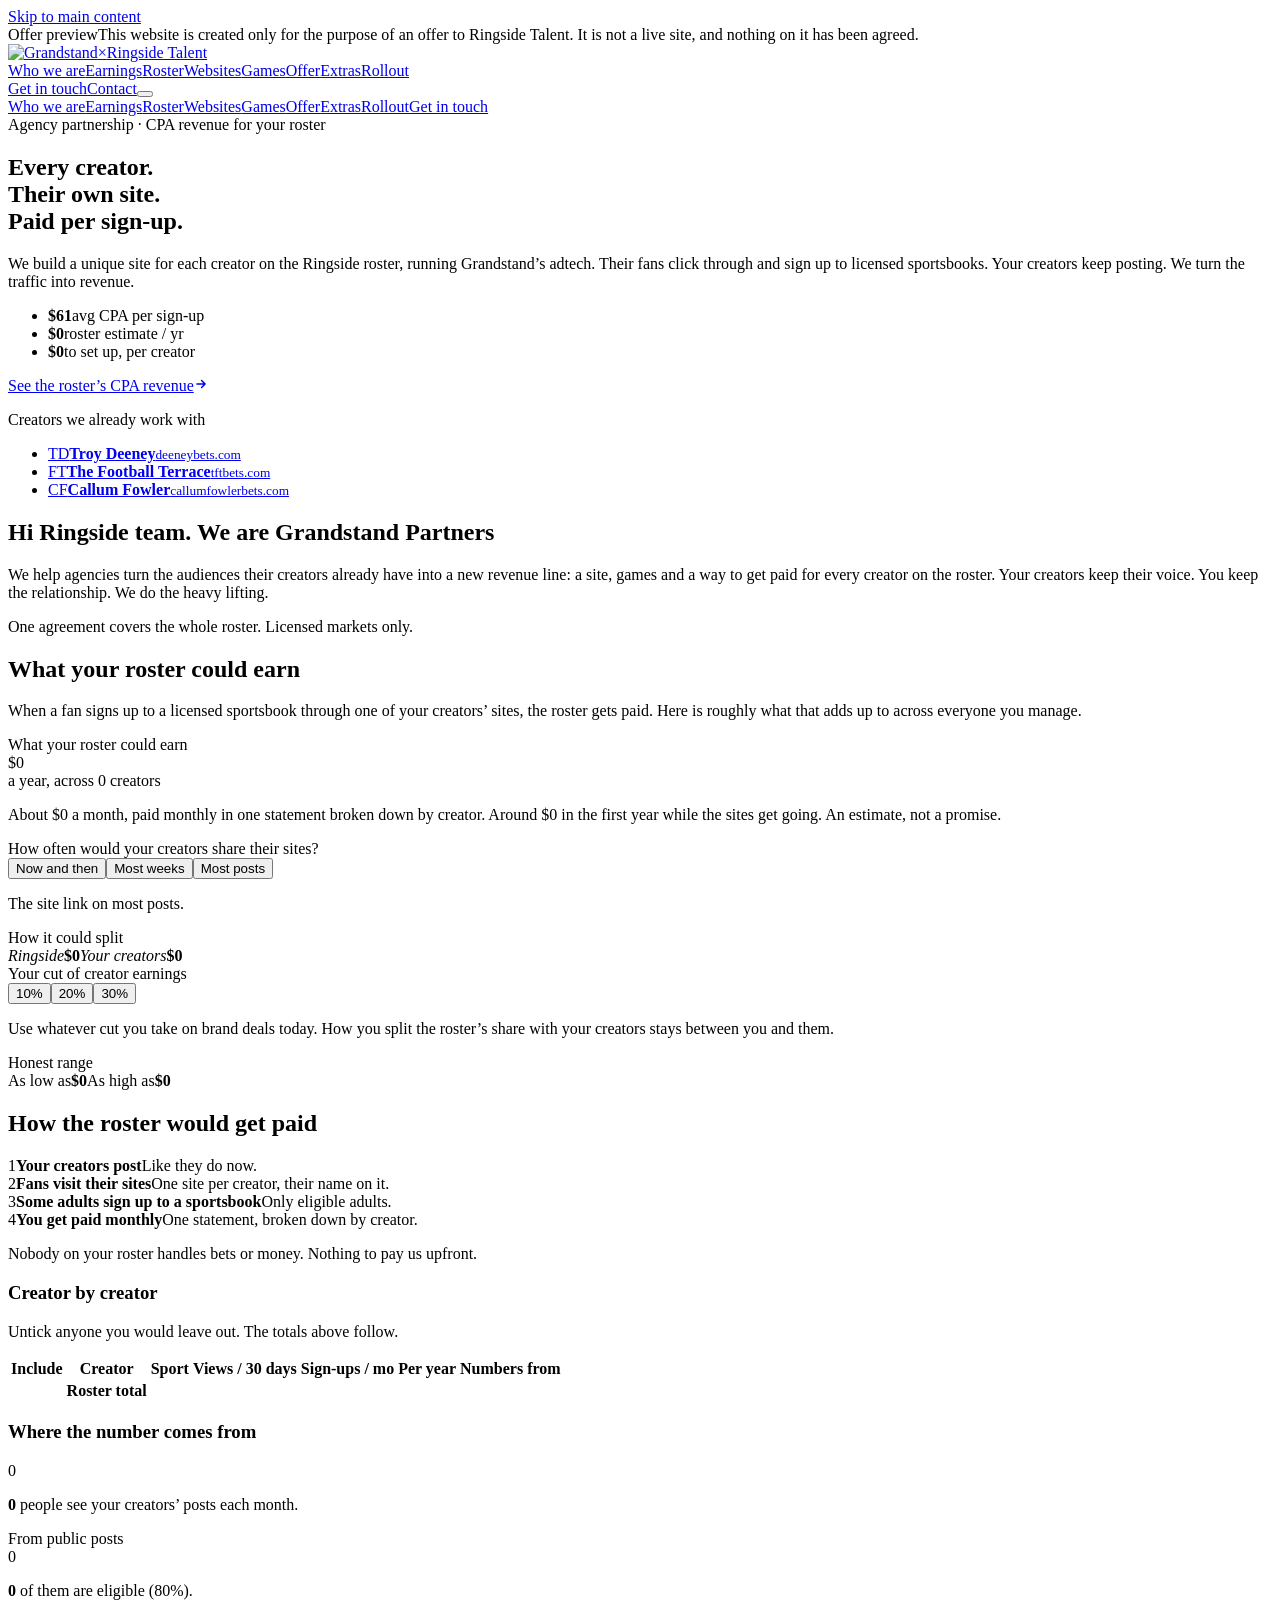
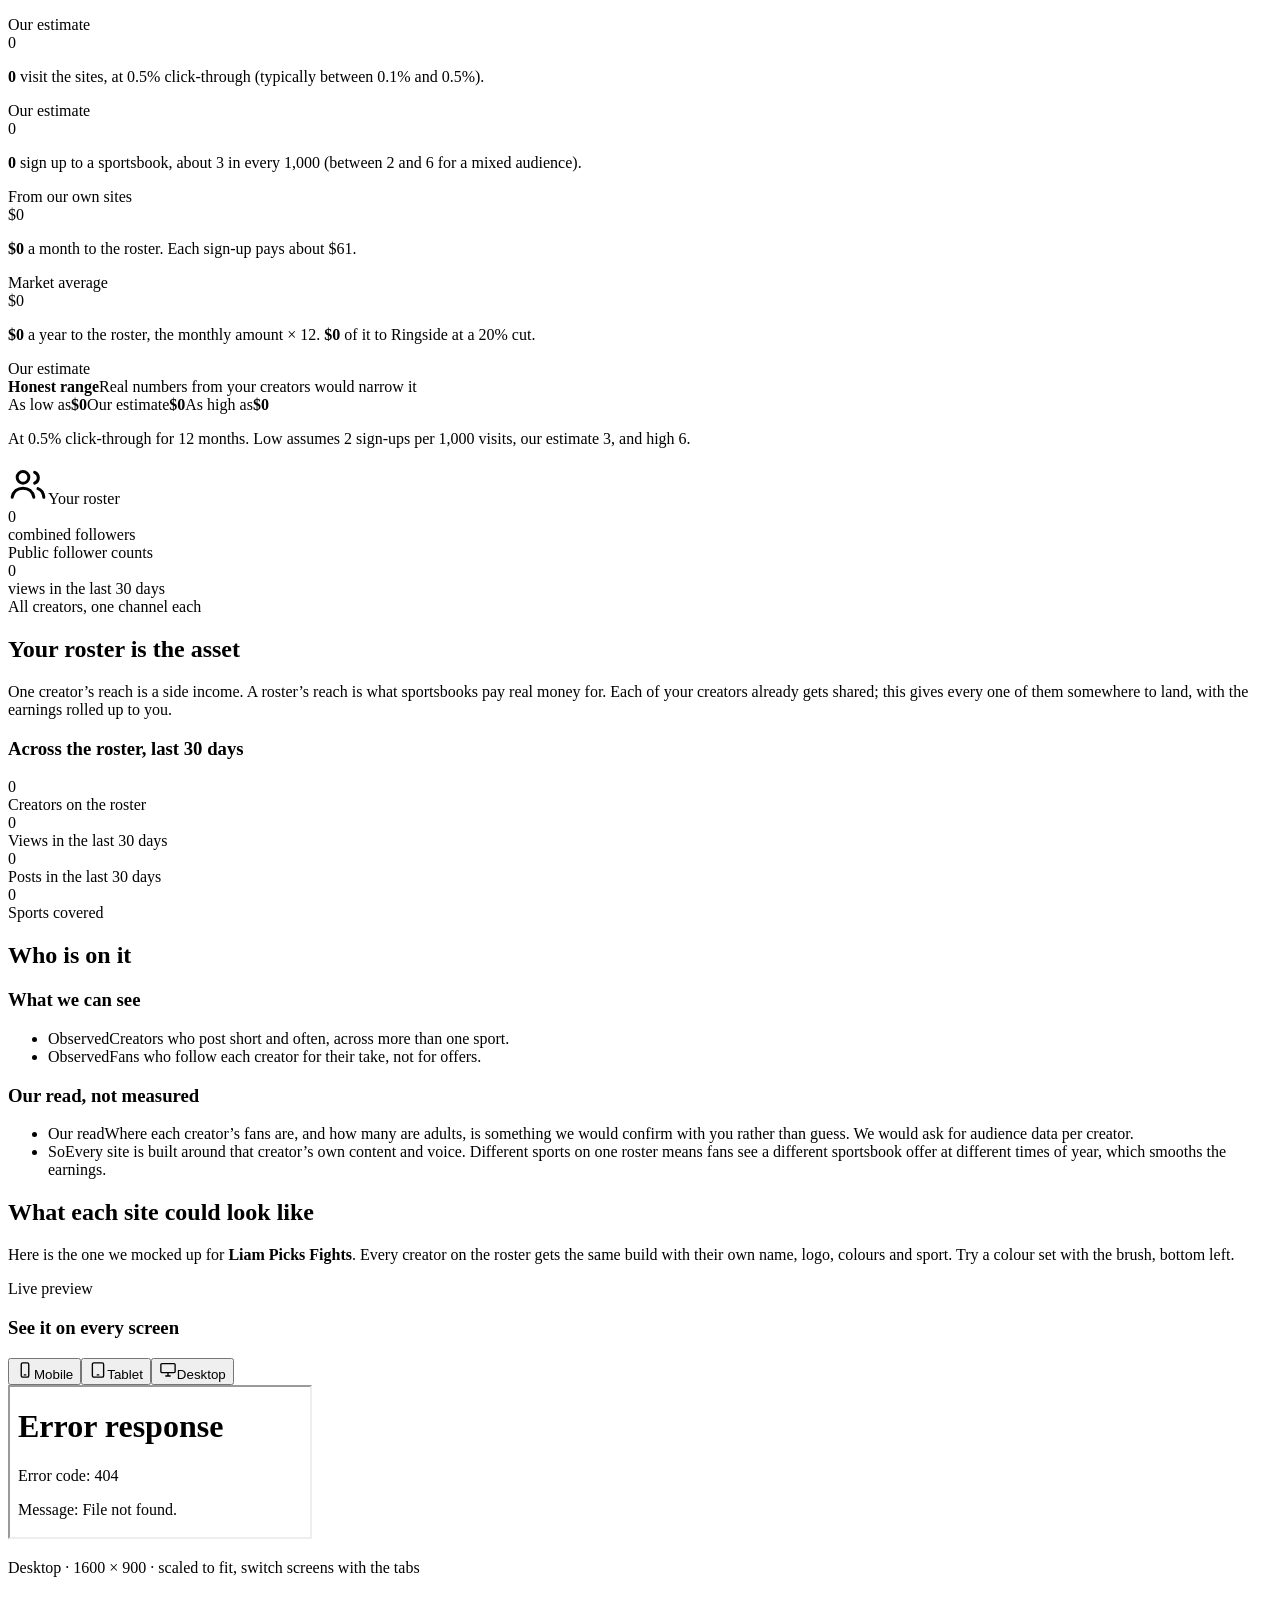
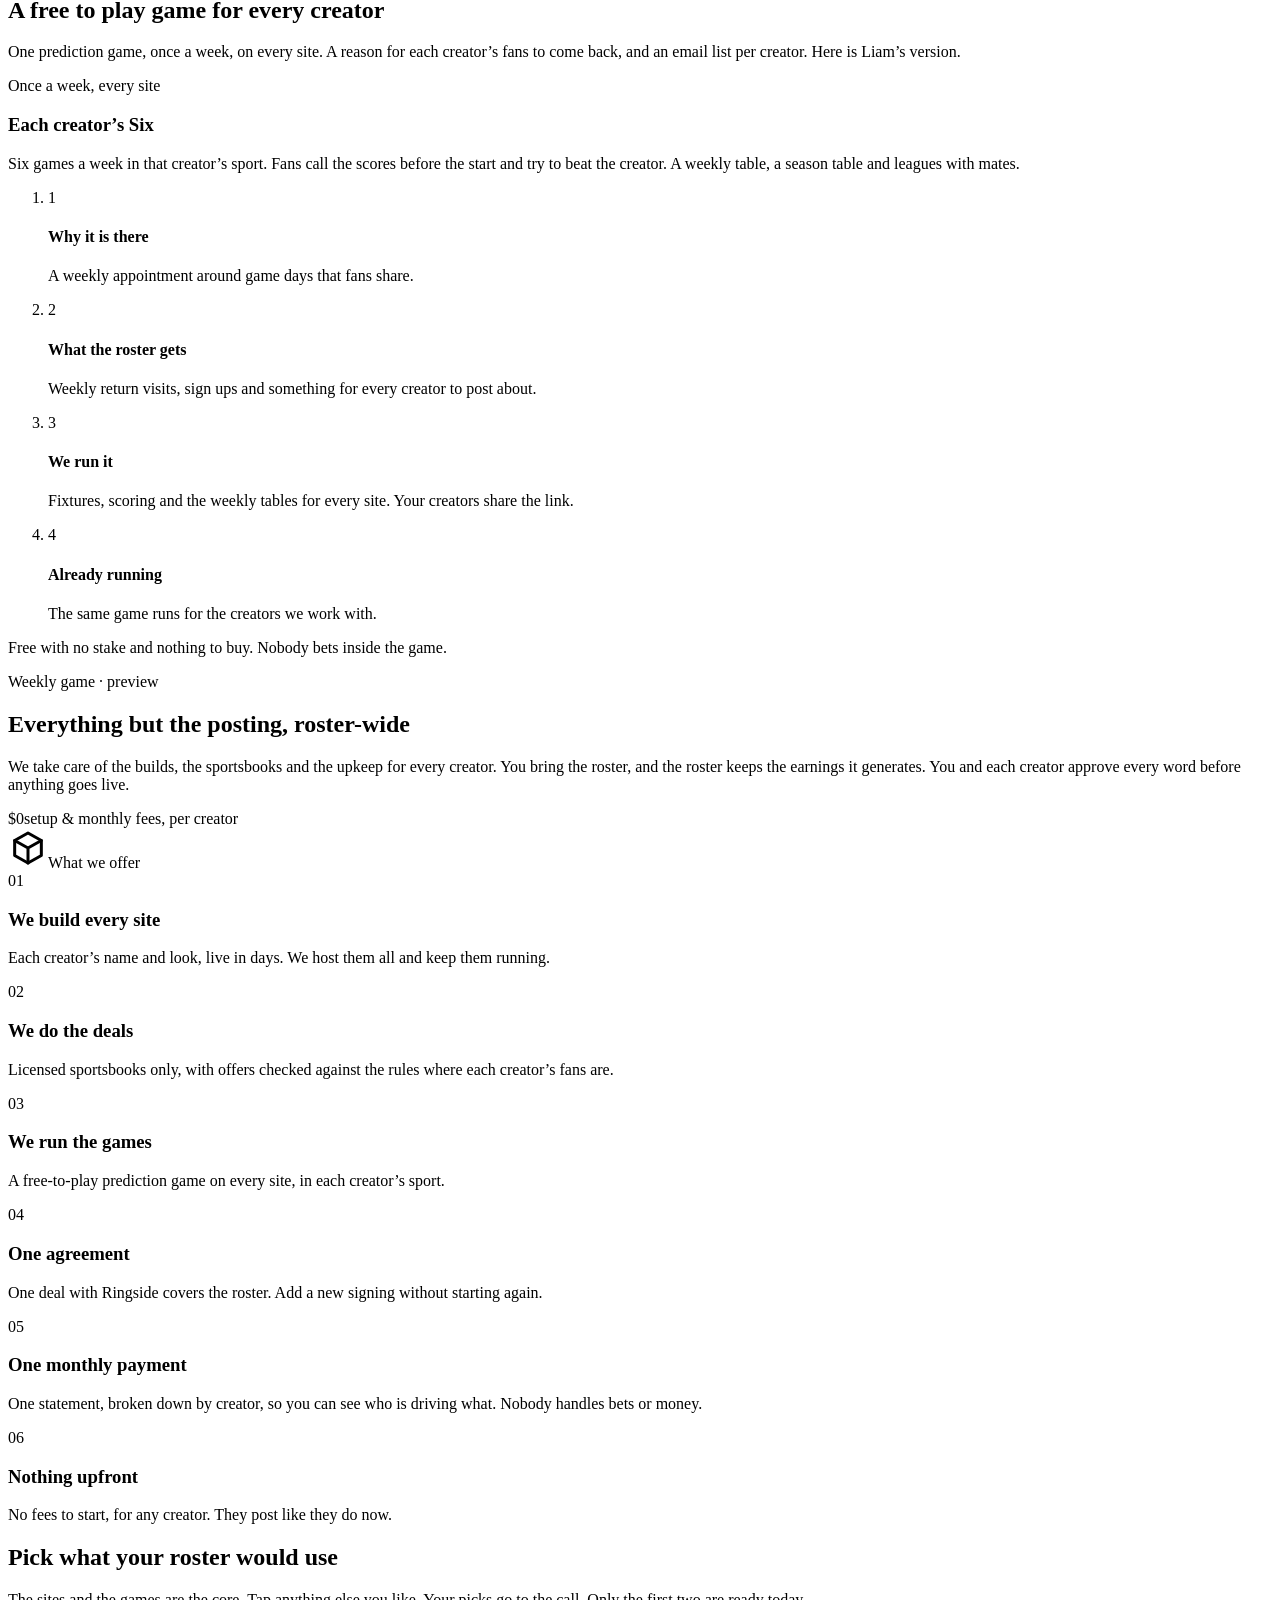
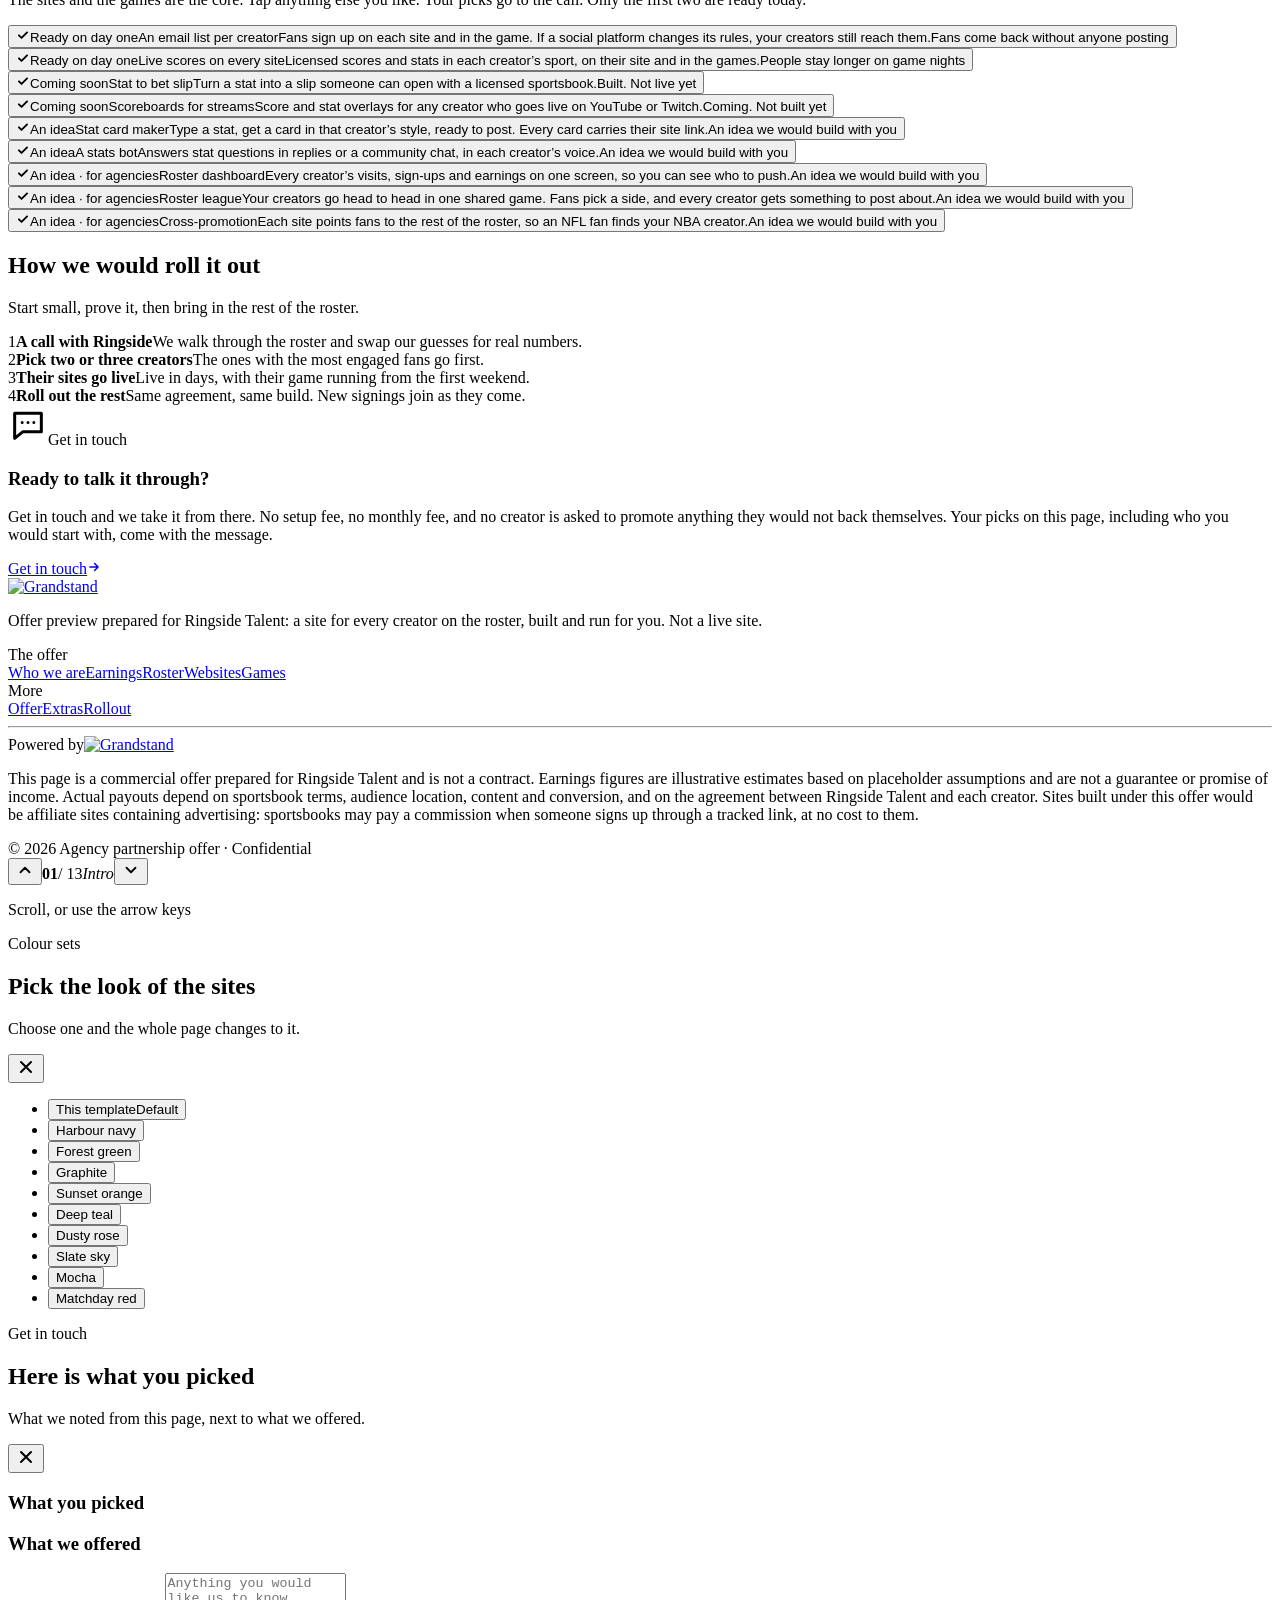
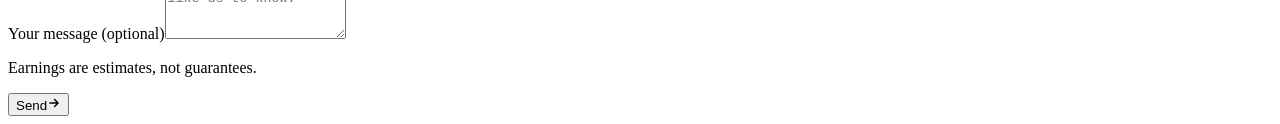
==== index.html @ 7a7ea4fd "Add files via upload" ====
<!DOCTYPE html>
<html lang="en">
<head>
<meta charset="utf-8">
<meta name="viewport" content="width=device-width, initial-scale=1">
<meta name="robots" content="noindex, nofollow">
<title>Agency deck for Ringside Talent: a site for every creator</title>
<meta name="description" content="An offer preview for Ringside Talent: a site, a game and a monthly payout for every creator on the roster, and what that could earn. Not a live site.">
<link rel="icon" type="image/svg+xml" href="assets/template-13/favicon.svg">
<link rel="preconnect" href="https://fonts.googleapis.com">
<link rel="preconnect" href="https://fonts.gstatic.com" crossorigin>
<link rel="stylesheet" href="https://fonts.googleapis.com/css2?family=Barlow+Condensed:ital,wght@0,500;0,600;0,700;0,800;1,600;1,700;1,800&family=Inter:wght@400;500;600;700;800&family=JetBrains+Mono:wght@400;500;700&display=swap">
<link rel="stylesheet" href="css/base.css">
<link rel="stylesheet" href="css/hover.css">
<link rel="stylesheet" href="css/extracted.css">
<link rel="stylesheet" href="css/offer.css">
<link rel="stylesheet" href="css/offer-preview.css">
<link rel="stylesheet" href="css/agency.css">
<link rel="stylesheet" href="css/deck.css">
</head>
<body class="dk">
<script type="application/json" id="agency-data">
{
 "agency": "Ringside Talent",
 "agencyShort": "Ringside",
 "contact": "",
 "currency": "$",
 "market": "us-il",
 "model": {
  "adult": 0.8,
  "region": 1,
  "conv": 0.003,
  "payout": 61,
  "share": 1,
  "firstYear": 0.88,
  "low": 0.6666666666666666,
  "high": 2
 },
 "agencyCut": [
  0.1,
  0.2,
  0.3
 ],
 "agencyCutDefault": 0.2,
 "roster": [
  {
   "name": "Liam Picks Fights",
   "handle": "@LiamPicksFights",
   "sport": "MMA",
   "platform": "X",
   "followers": 15800,
   "views30": 356617,
   "posts30": 149,
   "median": 1567,
   "source": "public",
   "site": true
  },
  {
   "name": "Cage Side Notes",
   "handle": "@sample",
   "sport": "MMA",
   "platform": "X",
   "followers": 42000,
   "views30": 910000,
   "posts30": 210,
   "median": 3100,
   "source": "sample"
  },
  {
   "name": "Gridiron Grind",
   "handle": "@sample",
   "sport": "NFL",
   "platform": "X",
   "followers": 88000,
   "views30": 2400000,
   "posts30": 260,
   "median": 6800,
   "source": "sample"
  },
  {
   "name": "Hoops Ledger",
   "handle": "@sample",
   "sport": "NBA",
   "platform": "X",
   "followers": 31000,
   "views30": 640000,
   "posts30": 180,
   "median": 2600,
   "source": "sample"
  },
  {
   "name": "Puck Line Pod",
   "handle": "@sample",
   "sport": "NHL",
   "platform": "YouTube",
   "followers": 24000,
   "views30": 380000,
   "posts30": 22,
   "median": 14000,
   "source": "sample"
  },
  {
   "name": "Diamond Dispatch",
   "handle": "@sample",
   "sport": "MLB",
   "platform": "X",
   "followers": 12000,
   "views30": 220000,
   "posts30": 120,
   "median": 1300,
   "source": "sample"
  }
 ]
}
</script>
<div class="op-page" data-op-root="true" data-op-market="us-il" style="--op-img-landing:url(&quot;../assets/template-13/hero-home.webp&quot;);--op-img-paid:url(&quot;../assets/template-13/photo-game.webp&quot;)"><a class="op-skip-link" href="#main-content">Skip to main content</a><div class="op-shell" id="page-shell"><div class="op-notice-bar" role="note"><span class="op-notice-tag">Offer preview</span><span>This website is created only for the purpose of an offer to Ringside Talent. It is not a live site, and nothing on it has been agreed.</span></div><header class="op-header" data-header="true"><div class="op-scroll-progress" aria-hidden="true"><span data-progress="true"></span></div><div class="op-wrap op-header-inner"><a href="#top" class="op-brand" aria-label="Ringside Talent offer, back to the top"><span class="ag-wordmark"><img src="assets/brand/grandstand-logo.png" alt="Grandstand" class="ag-wordmark-gs"/><span class="ag-wordmark-x" aria-hidden="true">×</span><span class="ag-wordmark-a">Ringside Talent</span></span></a><nav class="op-header-nav" aria-label="Primary"><a href="#who" class="op-header-nav-link"><span>Who we are</span></a><a href="#paid" class="op-header-nav-link"><span>Earnings</span></a><a href="#audience" class="op-header-nav-link"><span>Roster</span></a><a href="#site" class="op-header-nav-link"><span>Websites</span></a><a href="#games" class="op-header-nav-link"><span>Games</span></a><a href="#offer" class="op-header-nav-link"><span>Offer</span></a><a href="#extras" class="op-header-nav-link"><span>Extras</span></a><a href="#next" class="op-header-nav-link"><span>Rollout</span></a></nav><a href="#next" data-reply="yes" class="op-btn op-btn-red op-btn-sm op-header-cta op-btn-shine"><span class="op-cta-full">Get in touch</span><span class="op-cta-short">Contact</span></a><button class="op-hamburger-button" data-hamburger="true" aria-label="Menu" aria-expanded="false"><span class="op-hb"></span><span class="op-hb"></span><span class="op-hb"></span></button></div><div class="op-mobile-menu" data-mobile-menu="true"><nav class="op-wrap op-mobile-menu-nav" aria-label="Mobile navigation"><a href="#who" class="op-mobile-nav-link">Who we are</a><a href="#paid" class="op-mobile-nav-link">Earnings</a><a href="#audience" class="op-mobile-nav-link">Roster</a><a href="#site" class="op-mobile-nav-link">Websites</a><a href="#games" class="op-mobile-nav-link">Games</a><a href="#offer" class="op-mobile-nav-link">Offer</a><a href="#extras" class="op-mobile-nav-link">Extras</a><a href="#next" class="op-mobile-nav-link">Rollout</a><a href="#next" data-reply="yes" class="op-btn op-btn-red op-mobile-cta op-btn-shine">Get in touch</a></nav></div></header><main id="main-content" class="dk-main"><section class="op-stage dk-slide dk-hero" data-flow="true" data-dk-label="Intro"><div id="top" class="op-landing op-hero" data-landing="true"><div class="op-wrap op-hero-grid"><div class="op-hero-copy"><span class="op-pill ag-pill-hot"><i aria-hidden="true"></i>Agency partnership · CPA revenue for your roster</span><h1 class="op-hero-title">Every creator.<br/>Their own <span class="g op-hot">site</span>.<br/>Paid per <span class="g op-hot">sign-up</span>.</h1><p class="op-hero-sub">We build a unique site for each creator on the Ringside roster, running Grandstand’s adtech. Their fans click through and sign up to licensed sportsbooks. Your creators keep posting. We turn the traffic into revenue.</p><ul class="ag-hero-proof" aria-label="The offer at a glance"><li><b>$61</b><span>avg CPA per sign-up</span></li><li><b data-ag="year">$0</b><span>roster estimate / yr</span></li><li><b>$0</b><span>to set up, per creator</span></li></ul><div class="op-hero-actions"><a href="#paid" class="op-btn op-btn-red op-btn-lg"><span>See the roster’s CPA revenue</span><i class="op-arr op-arr-white"><svg width="14" height="14" viewBox="0 0 24 24" fill="none" stroke="currentColor" stroke-width="2.6" stroke-linecap="round" stroke-linejoin="round" aria-hidden="true"><path d="M5 12h14M13 6l6 6-6 6"/></svg></i></a></div></div><div class="op-hero-art"><div class="op-diamond" aria-hidden="true"><div class="op-diamond-img"></div></div><div class="op-hero-devices" role="group" aria-label="Your roster at a glance, shown on a desktop and a phone"><div class="op-hd-stack"><div class="op-hd op-hd-desktop"><div class="ag-board" data-ag-board="desktop"></div></div><div class="op-hd op-hd-phone"><div class="ag-board ag-board-phone" data-ag-board="phone"></div></div></div></div></div></div><div class="ag-trust" aria-labelledby="trust-h"><div class="op-wrap"><p class="ag-trust-h" id="trust-h">Creators we already work with</p><ul class="ag-trust-row"><li><a class="ag-trust-item" href="https://deeneybets.com/" target="_blank" rel="noopener noreferrer" aria-label="Troy Deeney: open their live site (new tab)"><span class="ag-trust-mono" aria-hidden="true">TD</span><span class="ag-trust-txt"><b>Troy Deeney</b><small>deeneybets.com</small></span></a></li><li><a class="ag-trust-item" href="https://tftbets.com/" target="_blank" rel="noopener noreferrer" aria-label="The Football Terrace: open their live site (new tab)"><span class="ag-trust-mono" aria-hidden="true">FT</span><span class="ag-trust-txt"><b>The Football Terrace</b><small>tftbets.com</small></span></a></li><li><a class="ag-trust-item" href="https://callumfowlerbets.com/" target="_blank" rel="noopener noreferrer" aria-label="Callum Fowler: open their live site (new tab)"><span class="ag-trust-mono" aria-hidden="true">CF</span><span class="ag-trust-txt"><b>Callum Fowler</b><small>callumfowlerbets.com</small></span></a></li></ul></div></div></div></section><div class="op-flow"><section id="who" class="op-sec dk-slide" data-dk-label="Who we are"><i class="op-fs op-fs-r op-fs-silver op-fs-who-a" style="--op-fs-pic:url(&quot;../assets/template-13/photo-community.webp&quot;)" aria-hidden="true"></i><div class="op-wrap"><div class="op-sec-head"><h2 class="op-sec-title">Hi Ringside team. We are Grandstand Partners</h2><span class="op-rule" aria-hidden="true"></span><p class="op-sec-text">We help agencies turn the audiences their creators already have into a new revenue line: a site, games and a way to get paid for every creator on the roster. Your creators keep their voice. You keep the relationship. We do the heavy lifting.</p><p class="op-sec-text">One agreement covers the whole roster. Licensed markets only.</p></div></div></section><section id="paid" class="op-sec op-sec-photo dk-slide" data-dk-label="Roster earnings"><div class="op-wrap" data-ag-earn="true"><div class="op-sec-head"><h2 class="op-sec-title">What your roster could earn</h2><span class="op-rule" aria-hidden="true"></span><p class="op-sec-text">When a fan signs up to a licensed sportsbook through one of your creators’ sites, the roster gets paid. Here is roughly what that adds up to across everyone you manage.</p></div>
<div class="op-ea-hero"><div class="op-ea-main"><div class="op-ea-eyebrow">What your roster could earn</div><div class="op-ea-big" data-ag="year">$0</div><div class="op-ea-unit">a year, across <span data-ag="count">0</span> creators</div><p class="op-ea-sub">About <span data-ag="month">$0</span> a month, paid monthly in one statement broken down by creator. Around <span data-ag="first">$0</span> in the first year while the sites get going. An estimate, not a promise.</p><div class="op-ea-q">How often would your creators share their sites?</div><div class="op-ea-pills" role="radiogroup" aria-label="How often would your creators share their sites?" data-ag-pills="click"><button type="button" role="radio" class="op-ea-pill" aria-checked="false" data-v="0.001" data-note="A link in bio and the odd post.">Now and then</button><button type="button" role="radio" class="op-ea-pill" aria-checked="false" data-v="0.003" data-note="A post that links the site most weeks.">Most weeks</button><button type="button" role="radio" class="op-ea-pill" aria-checked="true" data-v="0.005" data-note="The site link on most posts.">Most posts</button></div><p class="op-ea-note" data-ag="note">The site link on most posts.</p></div>
<div class="op-ea-side"><div class="op-ea-eyebrow">How it could split</div><div class="ag-split" aria-hidden="true"><span class="ag-split-a" data-ag-bar="agency"></span><span class="ag-split-c" data-ag-bar="creators"></span></div><div class="ag-split-legend"><span><em><i class="ag-dot ag-dot-a"></i>Ringside</em><b data-ag="agencyYear">$0</b></span><span><em><i class="ag-dot ag-dot-c"></i>Your creators</em><b data-ag="creatorYear">$0</b></span></div><div class="op-ea-q ag-q-small">Your cut of creator earnings</div><div class="op-ea-pills" role="radiogroup" aria-label="Your cut of creator earnings" data-ag-pills="cut"><button type="button" role="radio" class="op-ea-pill" aria-checked="false" data-v="0.1">10%</button><button type="button" role="radio" class="op-ea-pill" aria-checked="true" data-v="0.2">20%</button><button type="button" role="radio" class="op-ea-pill" aria-checked="false" data-v="0.3">30%</button></div><p class="op-ea-side-note">Use whatever cut you take on brand deals today. How you split the roster’s share with your creators stays between you and them.</p><div class="op-ea-eyebrow ag-range-eyebrow">Honest range</div><div class="op-ea-track" aria-hidden="true"><span class="op-ea-mark" data-ea-mark="true"></span></div><div class="op-ea-ends"><span>As low as<b data-ag="low">$0</b></span><span>As high as<b data-ag="high">$0</b></span></div></div></div>
</div></section><section id="paid-how" class="op-sec op-sec-photo dk-slide" data-dk-label="How it pays"><div class="op-wrap" data-ag-earn="true"><div class="op-sec-head"><h2 class="op-sec-title">How the roster would get paid</h2><span class="op-rule" aria-hidden="true"></span></div><div class="op-ea-steps"><div class="op-ea-step"><span class="op-ea-n">1</span><b>Your creators post</b><span>Like they do now.</span></div><div class="op-ea-step"><span class="op-ea-n">2</span><b>Fans visit their sites</b><span>One site per creator, their name on it.</span></div><div class="op-ea-step"><span class="op-ea-n">3</span><b>Some adults sign up to a sportsbook</b><span>Only eligible adults.</span></div><div class="op-ea-step"><span class="op-ea-n">4</span><b>You get paid monthly</b><span>One statement, broken down by creator.</span></div></div><p class="op-ea-fine">Nobody on your roster handles bets or money. Nothing to pay us upfront.</p>
<div class="ag-table-card op-ea-card"><div class="ag-table-head"><h3 class="op-ea-card-h op-ea-card-h-static">Creator by creator</h3><p class="ag-table-sub">Untick anyone you would leave out. The totals above follow.</p></div><div class="ag-table-scroll"><table class="ag-table"><thead><tr><th scope="col"><span class="ag-sr">Include</span></th><th scope="col">Creator</th><th scope="col">Sport</th><th scope="col" class="ag-num">Views / 30 days</th><th scope="col" class="ag-num">Sign-ups / mo</th><th scope="col" class="ag-num">Per year</th><th scope="col">Numbers from</th></tr></thead><tbody data-ag-rows="true"></tbody><tfoot><tr><td></td><th scope="row">Roster total</th><td data-ag="sports"></td><td class="ag-num" data-ag="reach"></td><td class="ag-num" data-ag="signups"></td><td class="ag-num" data-ag="year"></td><td></td></tr></tfoot></table></div></div>
</div></section><section id="paid-maths" class="op-sec op-sec-photo dk-slide" data-dk-label="The maths"><div class="op-wrap" data-ag-earn="true"><div class="op-ea-cols"><div class="op-ea-card"><h3 class="op-ea-card-h op-ea-card-h-static">Where the number comes from</h3><div class="op-ea-card-b"><div class="op-ea-row"><div class="op-ea-v" data-ag="reachS">0</div><div><p><strong class="op-ea-lead" data-ag="reachS">0</strong> people see your creators’ posts each month.</p><span class="op-ea-tag op-t-yel">From public posts</span></div></div><div class="op-ea-row"><div class="op-ea-v" data-ag="eligible">0</div><div><p><strong class="op-ea-lead" data-ag="eligible">0</strong> of them are eligible (80%).</p><span class="op-ea-tag op-t-org">Our estimate</span></div></div><div class="op-ea-row"><div class="op-ea-v" data-ag="visits">0</div><div><p><strong class="op-ea-lead" data-ag="visits">0</strong> visit the sites, at <span data-ag="click">0.5%</span> click-through (typically between 0.1% and 0.5%).</p><span class="op-ea-tag op-t-org">Our estimate</span></div></div><span class="op-ea-link" aria-hidden="true"></span><div class="op-ea-row"><div class="op-ea-v" data-ag="signups">0</div><div><p><strong class="op-ea-lead" data-ag="signups">0</strong> sign up to a sportsbook, about 3 in every 1,000 (between 2 and 6 for a mixed audience).</p><span class="op-ea-tag op-t-yel">From our own sites</span></div></div><div class="op-ea-row"><div class="op-ea-v" data-ag="month">$0</div><div><p><strong class="op-ea-lead" data-ag="month">$0</strong> a month to the roster. Each sign-up pays about $61.</p><span class="op-ea-tag op-t-org">Market average</span></div></div><div class="op-ea-row"><div class="op-ea-v op-ea-v-total" data-ag="year">$0</div><div><p><strong class="op-ea-lead" data-ag="year">$0</strong> a year to the roster, the monthly amount × 12. <strong data-ag="agencyYear">$0</strong> of it to Ringside at a <span data-ag="cut">20%</span> cut.</p><span class="op-ea-tag op-t-org">Our estimate</span></div></div><div class="op-ea-range"><div class="op-ea-range-h"><b>Honest range</b><span>Real numbers from your creators would narrow it</span></div><div class="op-ea-track op-ea-track-light" aria-hidden="true"><span class="op-ea-mark" data-ea-mark="true"></span></div><div class="op-ea-ends op-ea-ends-3"><span>As low as<b data-ag="low">$0</b></span><span>Our estimate<b data-ag="year">$0</b></span><span>As high as<b data-ag="high">$0</b></span></div><p class="op-ea-bench">At <span data-ag="click">0.5%</span> click-through for 12 months. Low assumes 2 sign-ups per 1,000 visits, our estimate 3, and high 6.</p></div></div></div></div><p class="op-fine op-ea-legal"><span data-ag="legal"></span></p></div></section><section id="audience" class="op-sec dk-slide" data-dk-label="Your roster"><i class="op-fs op-fs-r op-fs-silver op-fs-aud-a" style="--op-fs-pic:url(&quot;../assets/template-13/hero-sportsbooks.webp&quot;)" aria-hidden="true"></i><div class="op-wrap"><div class="op-split"><div class="op-tile-grid"><div class="op-tile op-tile-ink op-tile-label"><span class="op-big-ico"><svg width="40" height="40" viewBox="0 0 24 24" fill="none" stroke="currentColor" stroke-width="1.8" stroke-linecap="round" stroke-linejoin="round" aria-hidden="true"><circle cx="9" cy="8" r="3.5"/><path d="M2.5 20c.6-3.6 3.2-5.5 6.5-5.5s5.9 1.9 6.5 5.5"/><path d="M16 5a3.5 3.5 0 0 1 0 6.5M18 14.8c2 .7 3.2 2.4 3.5 5.2"/></svg></span><span class="op-big-label">Your roster</span></div><div class="op-tile op-tile-white op-tile-stat"><div class="op-t-n" data-count="true" data-ag-static="followers">0</div><div class="op-t-l">combined followers</div><div class="op-t-s">Public follower counts</div></div><div class="op-tile op-tile-ink op-tile-wide op-tile-chart"><div><div class="op-t-n op-t-n-w" data-count="true" data-ag-static="views">0</div><div class="op-t-l op-t-l-w">views in the last 30 days</div><div class="op-t-s op-t-s-w">All creators, one channel each</div></div><div class="op-bars op-bars-silver" aria-hidden="true" data-ag-bars="true"></div></div></div><div class="op-split-text"><div class="op-sec-head"><h2 class="op-sec-title">Your roster is the asset</h2><span class="op-rule" aria-hidden="true"></span><p class="op-sec-text">One creator’s reach is a side income. A roster’s reach is what sportsbooks pay real money for. Each of your creators already gets shared; this gives every one of them somewhere to land, with the earnings rolled up to you.</p></div></div></div><h3 class="op-sub-title">Across the roster, last 30 days</h3><div class="op-minis"><div class="op-mini"><div class="op-mini-n" data-count="true" data-ag-static="count">0</div><div class="op-mini-l">Creators on the roster</div></div><div class="op-mini"><div class="op-mini-n" data-count="true" data-ag-static="views">0</div><div class="op-mini-l">Views in the last 30 days</div></div><div class="op-mini"><div class="op-mini-n" data-count="true" data-ag-static="posts">0</div><div class="op-mini-l">Posts in the last 30 days</div></div><div class="op-mini"><div class="op-mini-n" data-ag-static="sportsN">0</div><div class="op-mini-l" data-ag-static="sportsL">Sports covered</div></div></div></div></section><section id="roster" class="op-sec dk-slide" data-dk-label="Who is on it"><div class="op-wrap"><div class="op-sec-head"><h2 class="op-sec-title">Who is on it</h2><span class="op-rule" aria-hidden="true"></span></div><div class="ag-roster" data-ag-roster="true"></div><div class="op-cards op-cards-2 op-read-cards"><article class="op-panel"><h3 class="op-card-title">What we can see</h3><ul class="op-read"><li><span class="op-chip op-chip-obs">Observed</span><span>Creators who post short and often, across more than one sport.</span></li><li><span class="op-chip op-chip-obs">Observed</span><span>Fans who follow each creator for their take, not for offers.</span></li></ul></article><article class="op-panel"><h3 class="op-card-title">Our read, not measured</h3><ul class="op-read"><li><span class="op-chip op-chip-inf">Our read</span><span>Where each creator’s fans are, and how many are adults, is something we would confirm with you rather than guess. We would ask for audience data per creator.</span></li><li><span class="op-chip op-chip-so">So</span><span>Every site is built around that creator’s own content and voice. Different sports on one roster means fans see a different sportsbook offer at different times of year, which smooths the earnings.</span></li></ul></article></div><p class="op-fine op-aud-note" data-ag="legal2"></p></div></section><section id="site" class="op-sec dk-slide" data-dk-label="Websites"><i class="op-fs op-fs-l op-fs-red op-fs-site-a" style="--op-fs-pic:url(&quot;../assets/template-13/photo-main-event.webp&quot;)" aria-hidden="true"></i><div class="op-wrap"><div class="op-sec-head"><h2 class="op-sec-title">What each site could look like</h2><span class="op-rule" aria-hidden="true"></span><p class="op-sec-text">Here is the one we mocked up for <strong data-ag-static="siteName">Liam Picks Fights</strong>. Every creator on the roster gets the same build with their own name, logo, colours and sport. Try a colour set with the brush, bottom left.</p></div><div class="ag-chips" aria-label="The roster, one site each" data-ag-chips="true"></div><div class="op-devices" data-devices="true" data-selected="13"><div class="op-devices-bar"><div class="op-devices-title"><span class="op-card-eyebrow">Live preview</span><h3 class="op-devices-h">See it on every screen</h3></div><div class="op-devices-tabs" role="tablist" aria-label="Screen size"><button type="button" role="tab" class="op-dev-tab" data-device="mobile" data-w="390" data-h="780" aria-selected="false"><svg width="18" height="18" viewBox="0 0 24 24" fill="none" stroke="currentColor" stroke-width="1.8" stroke-linecap="round" stroke-linejoin="round" aria-hidden="true"><rect x="7" y="2.5" width="10" height="19" rx="2"/><path d="M11 18.5h2"/></svg><span>Mobile</span></button><button type="button" role="tab" class="op-dev-tab" data-device="tablet" data-w="820" data-h="1040" aria-selected="false"><svg width="18" height="18" viewBox="0 0 24 24" fill="none" stroke="currentColor" stroke-width="1.8" stroke-linecap="round" stroke-linejoin="round" aria-hidden="true"><rect x="4.5" y="2.5" width="15" height="19" rx="2"/><path d="M11 18.5h2"/></svg><span>Tablet</span></button><button type="button" role="tab" class="op-dev-tab" data-device="desktop" data-w="1600" data-h="900" aria-selected="true"><svg width="18" height="18" viewBox="0 0 24 24" fill="none" stroke="currentColor" stroke-width="1.8" stroke-linecap="round" stroke-linejoin="round" aria-hidden="true"><rect x="2.5" y="3.5" width="19" height="12" rx="1.5"/><path d="M9 20h6M12 15.5V20"/></svg><span>Desktop</span></button></div></div><div class="op-dev-stage" data-stage="true"><div class="op-dev-fit" data-fit="true"><div class="op-dev-device" data-device-box="true"><div class="op-dev-screen"><iframe class="op-dev-iframe" loading="lazy" data-frame="true" src="demo/13/index.html" title="Example creator site: Liam Picks Fights, home page" tabindex="-1"></iframe></div><div class="op-dev-loader" data-frame-loader="true" aria-hidden="true"><span class="op-dev-spinner"></span></div></div></div></div><p class="op-devices-cap"><span data-device-label="true">Desktop · 1600 × 900</span> · <span>scaled to fit, switch screens with the tabs</span></p></div></div></section><section id="games" class="op-sec op-sec-stadium dk-slide" data-dk-label="Games"><i class="op-fs op-fs-l op-fs-silver op-fs-games-a" style="--op-fs-pic:url(&quot;../assets/template-13/photo-community.webp&quot;)" aria-hidden="true"></i><i class="op-fs op-fs-r op-fs-red op-fs-games-b" style="--op-fs-pic:url(&quot;../assets/template-13/photo-game.webp&quot;)" aria-hidden="true"></i><div class="op-wrap"><div class="op-sec-head"><h2 class="op-sec-title">A free to play game for every creator</h2><span class="op-rule" aria-hidden="true"></span><p class="op-sec-text">One prediction game, once a week, on every site. A reason for each creator’s fans to come back, and an email list per creator. Here is Liam’s version.</p></div><div class="op-game-one"><div class="op-game-one-text"><article class="op-panel"><span class="op-gbadge op-red">Once a week, every site</span><h3>Each creator’s Six</h3><p>Six games a week in that creator’s sport. Fans call the scores before the start and try to beat the creator. A weekly table, a season table and leagues with mates.</p><ol class="op-g-steps"><li class="op-g-step"><span class="op-g-n" aria-hidden="true">1</span><h4 class="op-g-t">Why it is there</h4><p class="op-g-d">A weekly appointment around game days that fans share.</p></li><li class="op-g-step"><span class="op-g-n" aria-hidden="true">2</span><h4 class="op-g-t">What the roster gets</h4><p class="op-g-d">Weekly return visits, sign ups and something for every creator to post about.</p></li><li class="op-g-step"><span class="op-g-n" aria-hidden="true">3</span><h4 class="op-g-t">We run it</h4><p class="op-g-d">Fixtures, scoring and the weekly tables for every site. Your creators share the link.</p></li><li class="op-g-step"><span class="op-g-n" aria-hidden="true">4</span><h4 class="op-g-t">Already running</h4><p class="op-g-d">The same game runs for the creators we work with.</p></li></ol></article><p class="op-games-fine">Free with no stake and nothing to buy. Nobody bets inside the game.</p></div><div class="op-game-one-phone"><div class="op-glabel">Weekly game · preview</div><div class="op-gphone" id="six" data-game="{&quot;note&quot;:&quot;Mockup. Our Six game reskinned for {host}. Sample fixtures and results.&quot;,&quot;title&quot;:&quot;Liam’s *Six.*&quot;,&quot;howLabel&quot;:&quot;How it works&quot;,&quot;kicker&quot;:&quot;Free to play · MMA · Week 1&quot;,&quot;heading&quot;:&quot;Call all six.\n*Beat {host}.*&quot;,&quot;intro&quot;:&quot;Six games, once a week. Call the score of each one before the start. A new six every Friday.&quot;,&quot;rules&quot;:[{&quot;points&quot;:&quot;+5&quot;,&quot;title&quot;:&quot;Exact score&quot;,&quot;sub&quot;:&quot;you say 2-1, it ends 2-1&quot;},{&quot;points&quot;:&quot;+2&quot;,&quot;title&quot;:&quot;Right winner&quot;,&quot;sub&quot;:&quot;wrong score&quot;},{&quot;points&quot;:&quot;+5&quot;,&quot;title&quot;:&quot;Beat {host}&quot;,&quot;sub&quot;:&quot;outscore {host}’s picks for a bonus&quot;}],&quot;nameLabel&quot;:&quot;Your name on the table&quot;,&quot;nameHint&quot;:&quot;We made one up for you. Change it or tap the arrow for another.&quot;,&quot;names&quot;:[&quot;Sunday League Hero&quot;,&quot;Corner Flag Optimist&quot;,&quot;Row Z Realist&quot;,&quot;Late Winner Larry&quot;,&quot;Offside Trap Ted&quot;,&quot;Top Bins Tommy&quot;,&quot;Matchday Mystic&quot;,&quot;Final Whistle Fan&quot;],&quot;lock&quot;:&quot;Lock in my six&quot;,&quot;fine&quot;:&quot;No stake and nothing to buy. Sample fixtures.&quot;,&quot;host&quot;:&quot;Liam&quot;,&quot;fixtures&quot;:[{&quot;home&quot;:&quot;Northside&quot;,&quot;away&quot;:&quot;Eastgate&quot;,&quot;host&quot;:[2,1],&quot;result&quot;:[2,1]},{&quot;home&quot;:&quot;Harbour&quot;,&quot;away&quot;:&quot;Rovers&quot;,&quot;host&quot;:[1,1],&quot;result&quot;:[0,1]},{&quot;home&quot;:&quot;Riverside&quot;,&quot;away&quot;:&quot;Lakers&quot;,&quot;host&quot;:[3,0],&quot;result&quot;:[3,1]},{&quot;home&quot;:&quot;Hillcrest&quot;,&quot;away&quot;:&quot;Dockers&quot;,&quot;host&quot;:[0,2],&quot;result&quot;:[1,2]},{&quot;home&quot;:&quot;Redhill&quot;,&quot;away&quot;:&quot;Bluebay&quot;,&quot;host&quot;:[2,2],&quot;result&quot;:[2,2]},{&quot;home&quot;:&quot;Stonebridge&quot;,&quot;away&quot;:&quot;Oakfield&quot;,&quot;host&quot;:[1,0],&quot;result&quot;:[2,0]}],&quot;tabs&quot;:[&quot;Play&quot;,&quot;Live&quot;,&quot;Table&quot;],&quot;liveText&quot;:&quot;On game nights this shows each of the six as it happens, with your points ticking up live. Sample view only.&quot;,&quot;tableText&quot;:&quot;Weekly and season tables, plus private leagues with mates. Sample names.&quot;,&quot;rows&quot;:[{&quot;name&quot;:&quot;Weekend Warrior&quot;,&quot;score&quot;:19},{&quot;name&quot;:&quot;Row Z Realist&quot;,&quot;score&quot;:16},{&quot;name&quot;:&quot;Liam (host)&quot;,&quot;score&quot;:14},{&quot;name&quot;:&quot;Corner Flag Optimist&quot;,&quot;score&quot;:12},{&quot;name&quot;:&quot;Late Winner Larry&quot;,&quot;score&quot;:9}]}"></div></div></div></div></section><section id="offer-band" class="op-offer-band dk-slide" data-dk-label="The offer"><i class="op-fs op-fs-l op-fs-silver op-fs-offer-b" style="--op-fs-pic:url(&quot;../assets/template-13/hero-casinos.webp&quot;)" aria-hidden="true"></i><div id="offer" class="op-offer-in op-sec"><div class="op-wrap"><div class="op-sec-top"><div class="op-sec-head"><h2 class="op-sec-title">Everything but the posting, roster-wide</h2><span class="op-rule" aria-hidden="true"></span><p class="op-sec-text">We take care of the builds, the sportsbooks and the upkeep for every creator. You bring the roster, and the roster keeps the earnings it generates. You and each creator approve every word before anything goes live.</p></div><div class="op-price-chip"><span class="op-price-n">$0</span><span class="op-price-l">setup &amp; monthly fees, per creator</span></div></div><div class="op-svc op-svc-6"><div class="op-big-tile"><span class="op-big-ico"><svg width="40" height="40" viewBox="0 0 24 24" fill="none" stroke="currentColor" stroke-width="1.8" stroke-linecap="round" stroke-linejoin="round" aria-hidden="true"><path d="M12 3l8 4.5v9L12 21l-8-4.5v-9L12 3z"/><path d="M4 7.5l8 4.5 8-4.5M12 12v9"/></svg></span><span class="op-big-label">What we offer</span></div><div class="op-cards op-cards-3"><article class="op-panel op-card-num"><span class="op-num-badge" aria-hidden="true">01</span><h3 class="op-card-title">We build every site</h3><p class="op-card-text">Each creator’s name and look, live in days. We host them all and keep them running.</p></article><article class="op-panel op-card-num"><span class="op-num-badge" aria-hidden="true">02</span><h3 class="op-card-title">We do the deals</h3><p class="op-card-text">Licensed sportsbooks only, with offers checked against the rules where each creator’s fans are.</p></article><article class="op-panel op-card-num"><span class="op-num-badge" aria-hidden="true">03</span><h3 class="op-card-title">We run the games</h3><p class="op-card-text">A free-to-play prediction game on every site, in each creator’s sport.</p></article><article class="op-panel op-card-num"><span class="op-num-badge" aria-hidden="true">04</span><h3 class="op-card-title">One agreement</h3><p class="op-card-text">One deal with Ringside covers the roster. Add a new signing without starting again.</p></article><article class="op-panel op-card-num"><span class="op-num-badge" aria-hidden="true">05</span><h3 class="op-card-title">One monthly payment</h3><p class="op-card-text">One statement, broken down by creator, so you can see who is driving what. Nobody handles bets or money.</p></article><article class="op-panel op-card-num"><span class="op-num-badge" aria-hidden="true">06</span><h3 class="op-card-title">Nothing upfront</h3><p class="op-card-text">No fees to start, for any creator. They post like they do now.</p></article></div></div></div></div></section><section id="extras" class="op-sec op-sec-pick dk-slide" data-dk-label="Extras"><div class="op-wrap"><div class="op-sec-head"><h2 class="op-sec-title">Pick what your roster would use</h2><span class="op-rule" aria-hidden="true"></span><p class="op-sec-text">The sites and the games are the core. Tap anything else you like. Your picks go to the call. Only the first two are ready today.</p></div><div class="op-pick-grid">
<button type="button" class="op-pick" data-pick="An email list per creator" data-icon="mail" aria-pressed="true"><span class="op-pick-box" aria-hidden="true"><svg width="14" height="14" viewBox="0 0 24 24" fill="none" stroke="currentColor" stroke-width="3.2" stroke-linecap="round" stroke-linejoin="round" aria-hidden="true"><path d="M5 12.5l4.5 4.5L19 7.5"/></svg></span><span class="op-pick-body"><span class="op-pick-state">Ready on day one</span><span class="op-pick-title">An email list per creator</span><span class="op-pick-text">Fans sign up on each site and in the game. If a social platform changes its rules, your creators still reach them.</span><span class="op-pick-tag">Fans come back without anyone posting</span></span></button>
<button type="button" class="op-pick" data-pick="Live scores on every site" data-icon="bolt" aria-pressed="true"><span class="op-pick-box" aria-hidden="true"><svg width="14" height="14" viewBox="0 0 24 24" fill="none" stroke="currentColor" stroke-width="3.2" stroke-linecap="round" stroke-linejoin="round" aria-hidden="true"><path d="M5 12.5l4.5 4.5L19 7.5"/></svg></span><span class="op-pick-body"><span class="op-pick-state">Ready on day one</span><span class="op-pick-title">Live scores on every site</span><span class="op-pick-text">Licensed scores and stats in each creator’s sport, on their site and in the games.</span><span class="op-pick-tag">People stay longer on game nights</span></span></button>
<button type="button" class="op-pick op-pick-dashed" data-pick="Stat to bet slip" data-icon="receipt" aria-pressed="false"><span class="op-pick-box" aria-hidden="true"><svg width="14" height="14" viewBox="0 0 24 24" fill="none" stroke="currentColor" stroke-width="3.2" stroke-linecap="round" stroke-linejoin="round" aria-hidden="true"><path d="M5 12.5l4.5 4.5L19 7.5"/></svg></span><span class="op-pick-body"><span class="op-pick-state">Coming soon</span><span class="op-pick-title">Stat to bet slip</span><span class="op-pick-text">Turn a stat into a slip someone can open with a licensed sportsbook.</span><span class="op-pick-tag">Built. Not live yet</span></span></button>
<button type="button" class="op-pick op-pick-dashed" data-pick="Scoreboards for streams" data-icon="monitor" aria-pressed="false"><span class="op-pick-box" aria-hidden="true"><svg width="14" height="14" viewBox="0 0 24 24" fill="none" stroke="currentColor" stroke-width="3.2" stroke-linecap="round" stroke-linejoin="round" aria-hidden="true"><path d="M5 12.5l4.5 4.5L19 7.5"/></svg></span><span class="op-pick-body"><span class="op-pick-state">Coming soon</span><span class="op-pick-title">Scoreboards for streams</span><span class="op-pick-text">Score and stat overlays for any creator who goes live on YouTube or Twitch.</span><span class="op-pick-tag">Coming. Not built yet</span></span></button>
<button type="button" class="op-pick op-pick-dashed" data-pick="Stat card maker" data-icon="image" aria-pressed="false"><span class="op-pick-box" aria-hidden="true"><svg width="14" height="14" viewBox="0 0 24 24" fill="none" stroke="currentColor" stroke-width="3.2" stroke-linecap="round" stroke-linejoin="round" aria-hidden="true"><path d="M5 12.5l4.5 4.5L19 7.5"/></svg></span><span class="op-pick-body"><span class="op-pick-state">An idea</span><span class="op-pick-title">Stat card maker</span><span class="op-pick-text">Type a stat, get a card in that creator’s style, ready to post. Every card carries their site link.</span><span class="op-pick-tag">An idea we would build with you</span></span></button>
<button type="button" class="op-pick op-pick-dashed" data-pick="A stats bot" data-icon="bot" aria-pressed="false"><span class="op-pick-box" aria-hidden="true"><svg width="14" height="14" viewBox="0 0 24 24" fill="none" stroke="currentColor" stroke-width="3.2" stroke-linecap="round" stroke-linejoin="round" aria-hidden="true"><path d="M5 12.5l4.5 4.5L19 7.5"/></svg></span><span class="op-pick-body"><span class="op-pick-state">An idea</span><span class="op-pick-title">A stats bot</span><span class="op-pick-text">Answers stat questions in replies or a community chat, in each creator’s voice.</span><span class="op-pick-tag">An idea we would build with you</span></span></button>
<button type="button" class="op-pick op-pick-dashed ag-pick-agency" data-pick="Roster dashboard" data-icon="dashboard" aria-pressed="false"><span class="op-pick-box" aria-hidden="true"><svg width="14" height="14" viewBox="0 0 24 24" fill="none" stroke="currentColor" stroke-width="3.2" stroke-linecap="round" stroke-linejoin="round" aria-hidden="true"><path d="M5 12.5l4.5 4.5L19 7.5"/></svg></span><span class="op-pick-body"><span class="op-pick-state">An idea · for agencies</span><span class="op-pick-title">Roster dashboard</span><span class="op-pick-text">Every creator’s visits, sign-ups and earnings on one screen, so you can see who to push.</span><span class="op-pick-tag">An idea we would build with you</span></span></button>
<button type="button" class="op-pick op-pick-dashed ag-pick-agency" data-pick="Roster league" data-icon="gamepad" aria-pressed="false"><span class="op-pick-box" aria-hidden="true"><svg width="14" height="14" viewBox="0 0 24 24" fill="none" stroke="currentColor" stroke-width="3.2" stroke-linecap="round" stroke-linejoin="round" aria-hidden="true"><path d="M5 12.5l4.5 4.5L19 7.5"/></svg></span><span class="op-pick-body"><span class="op-pick-state">An idea · for agencies</span><span class="op-pick-title">Roster league</span><span class="op-pick-text">Your creators go head to head in one shared game. Fans pick a side, and every creator gets something to post about.</span><span class="op-pick-tag">An idea we would build with you</span></span></button>
<button type="button" class="op-pick op-pick-dashed ag-pick-agency" data-pick="Cross-promotion" data-icon="users" aria-pressed="false"><span class="op-pick-box" aria-hidden="true"><svg width="14" height="14" viewBox="0 0 24 24" fill="none" stroke="currentColor" stroke-width="3.2" stroke-linecap="round" stroke-linejoin="round" aria-hidden="true"><path d="M5 12.5l4.5 4.5L19 7.5"/></svg></span><span class="op-pick-body"><span class="op-pick-state">An idea · for agencies</span><span class="op-pick-title">Cross-promotion</span><span class="op-pick-text">Each site points fans to the rest of the roster, so an NFL fan finds your NBA creator.</span><span class="op-pick-tag">An idea we would build with you</span></span></button>
</div></div></section><section id="next" class="op-sec dk-slide" data-dk-label="Rollout"><div class="op-wrap"><div class="op-sec-head"><h2 class="op-sec-title">How we would roll it out</h2><span class="op-rule" aria-hidden="true"></span><p class="op-sec-text">Start small, prove it, then bring in the rest of the roster.</p></div><div class="op-ea-steps ag-roll"><div class="op-ea-step"><span class="op-ea-n">1</span><b>A call with Ringside</b><span>We walk through the roster and swap our guesses for real numbers.</span></div><div class="op-ea-step"><span class="op-ea-n">2</span><b>Pick two or three creators</b><span>The ones with the most engaged fans go first.</span></div><div class="op-ea-step"><span class="op-ea-n">3</span><b>Their sites go live</b><span>Live in days, with their game running from the first weekend.</span></div><div class="op-ea-step"><span class="op-ea-n">4</span><b>Roll out the rest</b><span>Same agreement, same build. New signings join as they come.</span></div></div><div id="accept" class="op-contact"><div class="op-big-tile op-big-tile-wide"><span class="op-big-ico"><svg width="40" height="40" viewBox="0 0 24 24" fill="none" stroke="currentColor" stroke-width="1.8" stroke-linecap="round" stroke-linejoin="round" aria-hidden="true"><path d="M4 5h16v11H9l-5 4V5z"/><path d="M8.5 10.5h.01M12 10.5h.01M15.5 10.5h.01"/></svg></span><span class="op-big-label">Get in touch</span></div><article class="op-panel op-contact-card"><h3 class="op-card-title">Ready to talk it through?</h3><p class="op-card-text">Get in touch and we take it from there. No setup fee, no monthly fee, and no creator is asked to promote anything they would not back themselves. Your picks on this page, including who you would start with, come with the message.</p><div class="op-contact-actions"><a href="mailto:?subject=Ringside Talent%20agency%20offer%20preview" data-reply="yes" class="op-btn op-btn-red op-btn-shine"><span>Get in touch</span><i class="op-arr op-arr-white"><svg width="14" height="14" viewBox="0 0 24 24" fill="none" stroke="currentColor" stroke-width="2.6" stroke-linecap="round" stroke-linejoin="round" aria-hidden="true"><path d="M5 12h14M13 6l6 6-6 6"/></svg></i></a></div></article></div></div></section></div></main><footer class="op-footer"><div class="op-wrap"><div class="op-footer-cols"><div><a href="#top" class="op-brand op-logo-w"><img class="op-logo-img ag-logo-gs" src="assets/brand/grandstand-logo.png" alt="Grandstand"/><span class="op-logo-word"></span></a><p class="op-footer-tag">Offer preview prepared for Ringside Talent: a site for every creator on the roster, built and run for you. Not a live site.</p></div><div><div class="op-footer-h">The offer</div><a href="#who" class="op-footer-link">Who we are</a><a href="#paid" class="op-footer-link">Earnings</a><a href="#audience" class="op-footer-link">Roster</a><a href="#site" class="op-footer-link">Websites</a><a href="#games" class="op-footer-link">Games</a></div><div><div class="op-footer-h">More</div><a href="#offer" class="op-footer-link">Offer</a><a href="#extras" class="op-footer-link">Extras</a><a href="#next" class="op-footer-link">Rollout</a></div></div><hr class="op-powered-rule"/><div class="op-powered"><span>Powered by</span><a href="https://grandstand.com/" target="_blank" rel="noopener noreferrer" class="op-powered-link" aria-label="Powered by Grandstand (opens in a new tab)"><img src="assets/brand/grandstand-logo.png" alt="Grandstand" width="302" height="54" loading="lazy"/></a></div><p class="op-disclaimer"><span>This page is a commercial offer prepared for Ringside Talent and is not a contract. Earnings figures are illustrative estimates based on placeholder assumptions and are not a guarantee or promise of income. Actual payouts depend on sportsbook terms, audience location, content and conversion, and on the agreement between Ringside Talent and each creator. Sites built under this offer would be affiliate sites containing advertising: sportsbooks may pay a commission when someone signs up through a tracked link, at no cost to them.</span></p><div class="op-footer-bottom"><span>© 2026 <span>Agency partnership offer · Confidential</span></span></div></div></footer><nav class="dk-dots" aria-label="Slides" data-dk-dots="true"></nav><div class="dk-bar" aria-live="polite"><button type="button" class="dk-arrow" data-dk-prev="true" aria-label="Previous slide"><svg width="18" height="18" viewBox="0 0 24 24" fill="none" stroke="currentColor" stroke-width="2.4" stroke-linecap="round" stroke-linejoin="round" aria-hidden="true"><path d="M18 15l-6-6-6 6"/></svg></button><span class="dk-count"><b data-dk-n="true">01</b><span>/ <span data-dk-total="true">13</span></span><em data-dk-name="true">Intro</em></span><button type="button" class="dk-arrow" data-dk-next="true" aria-label="Next slide"><svg width="18" height="18" viewBox="0 0 24 24" fill="none" stroke="currentColor" stroke-width="2.4" stroke-linecap="round" stroke-linejoin="round" aria-hidden="true"><path d="M6 9l6 6 6-6"/></svg></button></div><p class="dk-hint" data-dk-hint="true">Scroll, or use the arrow keys</p><div id="palette-panel" class="op-pal" role="dialog" aria-modal="true" aria-labelledby="pal-title" data-start=""><div class="op-pal-inner"><div class="op-pal-head"><div><span class="op-pal-eyebrow">Colour sets</span><h2 id="pal-title" class="op-pal-title">Pick the look of the sites</h2><p class="op-pal-sub">Choose one and the whole page changes to it.</p></div><button type="button" class="op-pal-close" data-palette-close="true" aria-label="Close colour sets"><svg width="20" height="20" viewBox="0 0 24 24" fill="none" stroke="currentColor" stroke-width="2.4" stroke-linecap="round" stroke-linejoin="round" aria-hidden="true"><path d="M6 6l12 12M18 6L6 18"/></svg></button></div><ul class="op-pal-grid" data-palette-grid="true"><li><button type="button" class="op-pal-card" data-set="template" data-name="This template" aria-pressed="true" style="--op-p-ink:var(--op-ink);--op-p-silver:var(--op-silver);--op-p-mist:var(--op-mist);--op-p-accent:var(--op-accent)"><span class="op-pal-mini" aria-hidden="true"><span class="op-pal-mini-top"><i></i><i></i><b></b></span><span class="op-pal-mini-body"><i></i><i></i></span></span><span class="op-pal-meta"><span class="op-pal-name">This template<span class="op-pal-rec">Default</span></span><span class="op-pal-dots" aria-hidden="true"><i style="background:var(--op-p-ink)"></i><i style="background:var(--op-p-silver)"></i><i style="background:var(--op-p-accent)"></i><i style="background:var(--op-p-mist)"></i></span></span></button></li><li><button type="button" class="op-pal-card" data-set="navy" data-name="Harbour navy" aria-pressed="false" style="--op-p-ink:#0B1F3A;--op-p-silver:#C9D6E6;--op-p-mist:#F1F5FA;--op-p-accent:#1F6FEB"><span class="op-pal-mini" aria-hidden="true"><span class="op-pal-mini-top"><i></i><i></i><b></b></span><span class="op-pal-mini-body"><i></i><i></i></span></span><span class="op-pal-meta"><span class="op-pal-name">Harbour navy</span><span class="op-pal-dots" aria-hidden="true"><i style="background:#0B1F3A"></i><i style="background:#C9D6E6"></i><i style="background:#1F6FEB"></i><i style="background:#F1F5FA"></i></span></span></button></li><li><button type="button" class="op-pal-card" data-set="forest" data-name="Forest green" aria-pressed="false" style="--op-p-ink:#0F2A1E;--op-p-silver:#C5D6CB;--op-p-mist:#F1F6F2;--op-p-accent:#1A7F45"><span class="op-pal-mini" aria-hidden="true"><span class="op-pal-mini-top"><i></i><i></i><b></b></span><span class="op-pal-mini-body"><i></i><i></i></span></span><span class="op-pal-meta"><span class="op-pal-name">Forest green</span><span class="op-pal-dots" aria-hidden="true"><i style="background:#0F2A1E"></i><i style="background:#C5D6CB"></i><i style="background:#1A7F45"></i><i style="background:#F1F6F2"></i></span></span></button></li><li><button type="button" class="op-pal-card" data-set="slate" data-name="Graphite" aria-pressed="false" style="--op-p-ink:#15181E;--op-p-silver:#CDD3DB;--op-p-mist:#F3F4F6;--op-p-accent:#475569"><span class="op-pal-mini" aria-hidden="true"><span class="op-pal-mini-top"><i></i><i></i><b></b></span><span class="op-pal-mini-body"><i></i><i></i></span></span><span class="op-pal-meta"><span class="op-pal-name">Graphite</span><span class="op-pal-dots" aria-hidden="true"><i style="background:#15181E"></i><i style="background:#CDD3DB"></i><i style="background:#475569"></i><i style="background:#F3F4F6"></i></span></span></button></li><li><button type="button" class="op-pal-card" data-set="orange" data-name="Sunset orange" aria-pressed="false" style="--op-p-ink:#1A1210;--op-p-silver:#E3D0C5;--op-p-mist:#FAF4F0;--op-p-accent:#C2410C"><span class="op-pal-mini" aria-hidden="true"><span class="op-pal-mini-top"><i></i><i></i><b></b></span><span class="op-pal-mini-body"><i></i><i></i></span></span><span class="op-pal-meta"><span class="op-pal-name">Sunset orange</span><span class="op-pal-dots" aria-hidden="true"><i style="background:#1A1210"></i><i style="background:#E3D0C5"></i><i style="background:#C2410C"></i><i style="background:#FAF4F0"></i></span></span></button></li><li><button type="button" class="op-pal-card" data-set="teal" data-name="Deep teal" aria-pressed="false" style="--op-p-ink:#0A2A2E;--op-p-silver:#BFDCDD;--op-p-mist:#EFF7F7;--op-p-accent:#0F766E"><span class="op-pal-mini" aria-hidden="true"><span class="op-pal-mini-top"><i></i><i></i><b></b></span><span class="op-pal-mini-body"><i></i><i></i></span></span><span class="op-pal-meta"><span class="op-pal-name">Deep teal</span><span class="op-pal-dots" aria-hidden="true"><i style="background:#0A2A2E"></i><i style="background:#BFDCDD"></i><i style="background:#0F766E"></i><i style="background:#EFF7F7"></i></span></span></button></li><li><button type="button" class="op-pal-card" data-set="rose" data-name="Dusty rose" aria-pressed="false" style="--op-p-ink:#26181D;--op-p-silver:#DDD0D5;--op-p-mist:#F8F3F5;--op-p-accent:#B04A60"><span class="op-pal-mini" aria-hidden="true"><span class="op-pal-mini-top"><i></i><i></i><b></b></span><span class="op-pal-mini-body"><i></i><i></i></span></span><span class="op-pal-meta"><span class="op-pal-name">Dusty rose</span><span class="op-pal-dots" aria-hidden="true"><i style="background:#26181D"></i><i style="background:#DDD0D5"></i><i style="background:#B04A60"></i><i style="background:#F8F3F5"></i></span></span></button></li><li><button type="button" class="op-pal-card" data-set="sky" data-name="Slate sky" aria-pressed="false" style="--op-p-ink:#1B2430;--op-p-silver:#CBD5E1;--op-p-mist:#F4F6F9;--op-p-accent:#0369A1"><span class="op-pal-mini" aria-hidden="true"><span class="op-pal-mini-top"><i></i><i></i><b></b></span><span class="op-pal-mini-body"><i></i><i></i></span></span><span class="op-pal-meta"><span class="op-pal-name">Slate sky</span><span class="op-pal-dots" aria-hidden="true"><i style="background:#1B2430"></i><i style="background:#CBD5E1"></i><i style="background:#0369A1"></i><i style="background:#F4F6F9"></i></span></span></button></li><li><button type="button" class="op-pal-card" data-set="mocha" data-name="Mocha" aria-pressed="false" style="--op-p-ink:#1E1714;--op-p-silver:#DDD3CA;--op-p-mist:#F8F5F1;--op-p-accent:#8A5A44"><span class="op-pal-mini" aria-hidden="true"><span class="op-pal-mini-top"><i></i><i></i><b></b></span><span class="op-pal-mini-body"><i></i><i></i></span></span><span class="op-pal-meta"><span class="op-pal-name">Mocha</span><span class="op-pal-dots" aria-hidden="true"><i style="background:#1E1714"></i><i style="background:#DDD3CA"></i><i style="background:#8A5A44"></i><i style="background:#F8F5F1"></i></span></span></button></li><li><button type="button" class="op-pal-card" data-set="matchday" data-name="Matchday red" aria-pressed="false" style="--op-p-ink:#111111;--op-p-silver:#C4CED4;--op-p-mist:#F3F5F6;--op-p-accent:#E03A3E"><span class="op-pal-mini" aria-hidden="true"><span class="op-pal-mini-top"><i></i><i></i><b></b></span><span class="op-pal-mini-body"><i></i><i></i></span></span><span class="op-pal-meta"><span class="op-pal-name">Matchday red</span><span class="op-pal-dots" aria-hidden="true"><i style="background:#111111"></i><i style="background:#C4CED4"></i><i style="background:#E03A3E"></i><i style="background:#F3F5F6"></i></span></span></button></li></ul></div></div><div id="reply-modal" class="op-rm" role="dialog" aria-modal="true" aria-labelledby="rm-title" data-mailto="" data-copy="{&quot;eyebrow&quot;: &quot;Get in touch&quot;, &quot;title&quot;: &quot;Here is what you picked&quot;, &quot;sub&quot;: &quot;What we noted from this page, next to what we offered. Add a message if you like.&quot;, &quot;label&quot;: &quot;Your message (optional)&quot;, &quot;ph&quot;: &quot;Anything you would like us to know, like which creators to start with.&quot;, &quot;subject&quot;: &quot;Ringside Talent agency offer preview - we&#x27;re interested&quot;, &quot;labels&quot;: {&quot;colours&quot;: &quot;Colours&quot;, &quot;template&quot;: &quot;Site version&quot;, &quot;share&quot;: &quot;How often creators would share&quot;, &quot;year&quot;: &quot;Roster estimate per year&quot;, &quot;month&quot;: &quot;Roster estimate per month&quot;, &quot;extras&quot;: &quot;Extras you would use&quot;, &quot;range&quot;: &quot;range&quot;, &quot;agency&quot;: &quot;Agency share per year (est.)&quot;, &quot;roster&quot;: &quot;Creators to start with&quot;, &quot;cut&quot;: &quot;Agency cut used&quot;}, &quot;lines&quot;: {&quot;noMessage&quot;: &quot;We&#x27;re interested. (No message added.)&quot;, &quot;pickedHeading&quot;: &quot;What I picked on the page&quot;, &quot;offeredHeading&quot;: &quot;What was offered&quot;, &quot;footer&quot;: &quot;Earnings are estimates, not guarantees.&quot;, &quot;setupFee&quot;: &quot;No setup fee and no monthly fee.&quot;, &quot;payTitle&quot;: &quot;About {payout} per sign-up&quot;, &quot;payText&quot;: &quot;Paid monthly in one statement, broken down by creator. A placeholder rate: the real figures come from the agreements.&quot;, &quot;sent&quot;: &quot;Your email app should open with this ready to send. Press send there. If nothing opened, use Copy text and paste it into an email.&quot;, &quot;copied&quot;: &quot;Copied. Paste it into an email.&quot;, &quot;copyBlocked&quot;: &quot;Copying was blocked in this browser. Use Send to open your email app instead.&quot;, &quot;noneExtras&quot;: &quot;None picked&quot;, &quot;defaultColours&quot;: &quot;this template&quot;}}"><div class="op-rm-box"><div class="op-rm-head"><div><span class="op-rm-eyebrow" data-rm-eyebrow="true">Get in touch</span><h2 id="rm-title" class="op-rm-title" data-rm-title="true">Here is what you picked</h2><p class="op-rm-sub" data-rm-sub="true">What we noted from this page, next to what we offered.</p></div><button type="button" class="op-rm-close" data-rm-close="true" aria-label="Close"><svg width="20" height="20" viewBox="0 0 24 24" fill="none" stroke="currentColor" stroke-width="2.4" stroke-linecap="round" stroke-linejoin="round" aria-hidden="true"><path d="M6 6l12 12M18 6L6 18"/></svg></button></div><div class="op-rm-body"><div class="op-rm-cols"><section class="op-rm-col" aria-labelledby="rm-picked"><h3 id="rm-picked" class="op-rm-h">What you picked</h3><dl class="op-rm-list" data-rm-picked="true"></dl></section><section class="op-rm-col" aria-labelledby="rm-offered"><h3 id="rm-offered" class="op-rm-h">What we offered</h3><ul class="op-rm-list op-rm-offer" data-rm-offered="true"></ul></section></div></div><div class="op-rm-foot"><div class="op-rm-msg"><label for="rm-text" class="op-rm-h" data-rm-label="true">Your message (optional)</label><textarea id="rm-text" class="op-rm-text" rows="4" data-rm-text="true" placeholder="Anything you would like us to know."></textarea><p class="op-rm-err" data-rm-error="true" role="alert" hidden=""></p></div><div class="op-rm-bar"><p class="op-rm-status" data-rm-status="true" aria-live="polite">Earnings are estimates, not guarantees.</p><div class="op-rm-actions"><button type="button" class="op-btn op-btn-light op-rm-copy" data-rm-copy="true" hidden="">Copy text</button><button type="button" class="op-btn op-btn-red op-btn-shine op-rm-send" data-rm-send="true"><span>Send</span><i class="op-arr op-arr-white"><svg width="14" height="14" viewBox="0 0 24 24" fill="none" stroke="currentColor" stroke-width="2.6" stroke-linecap="round" stroke-linejoin="round" aria-hidden="true"><path d="M5 12h14M13 6l6 6-6 6"/></svg></i></button></div></div></div></div></div></div>
<script src="js/agency.js"></script>
<script src="js/main.js"></script>
<script src="js/deck.js"></script>
</body>
</html>
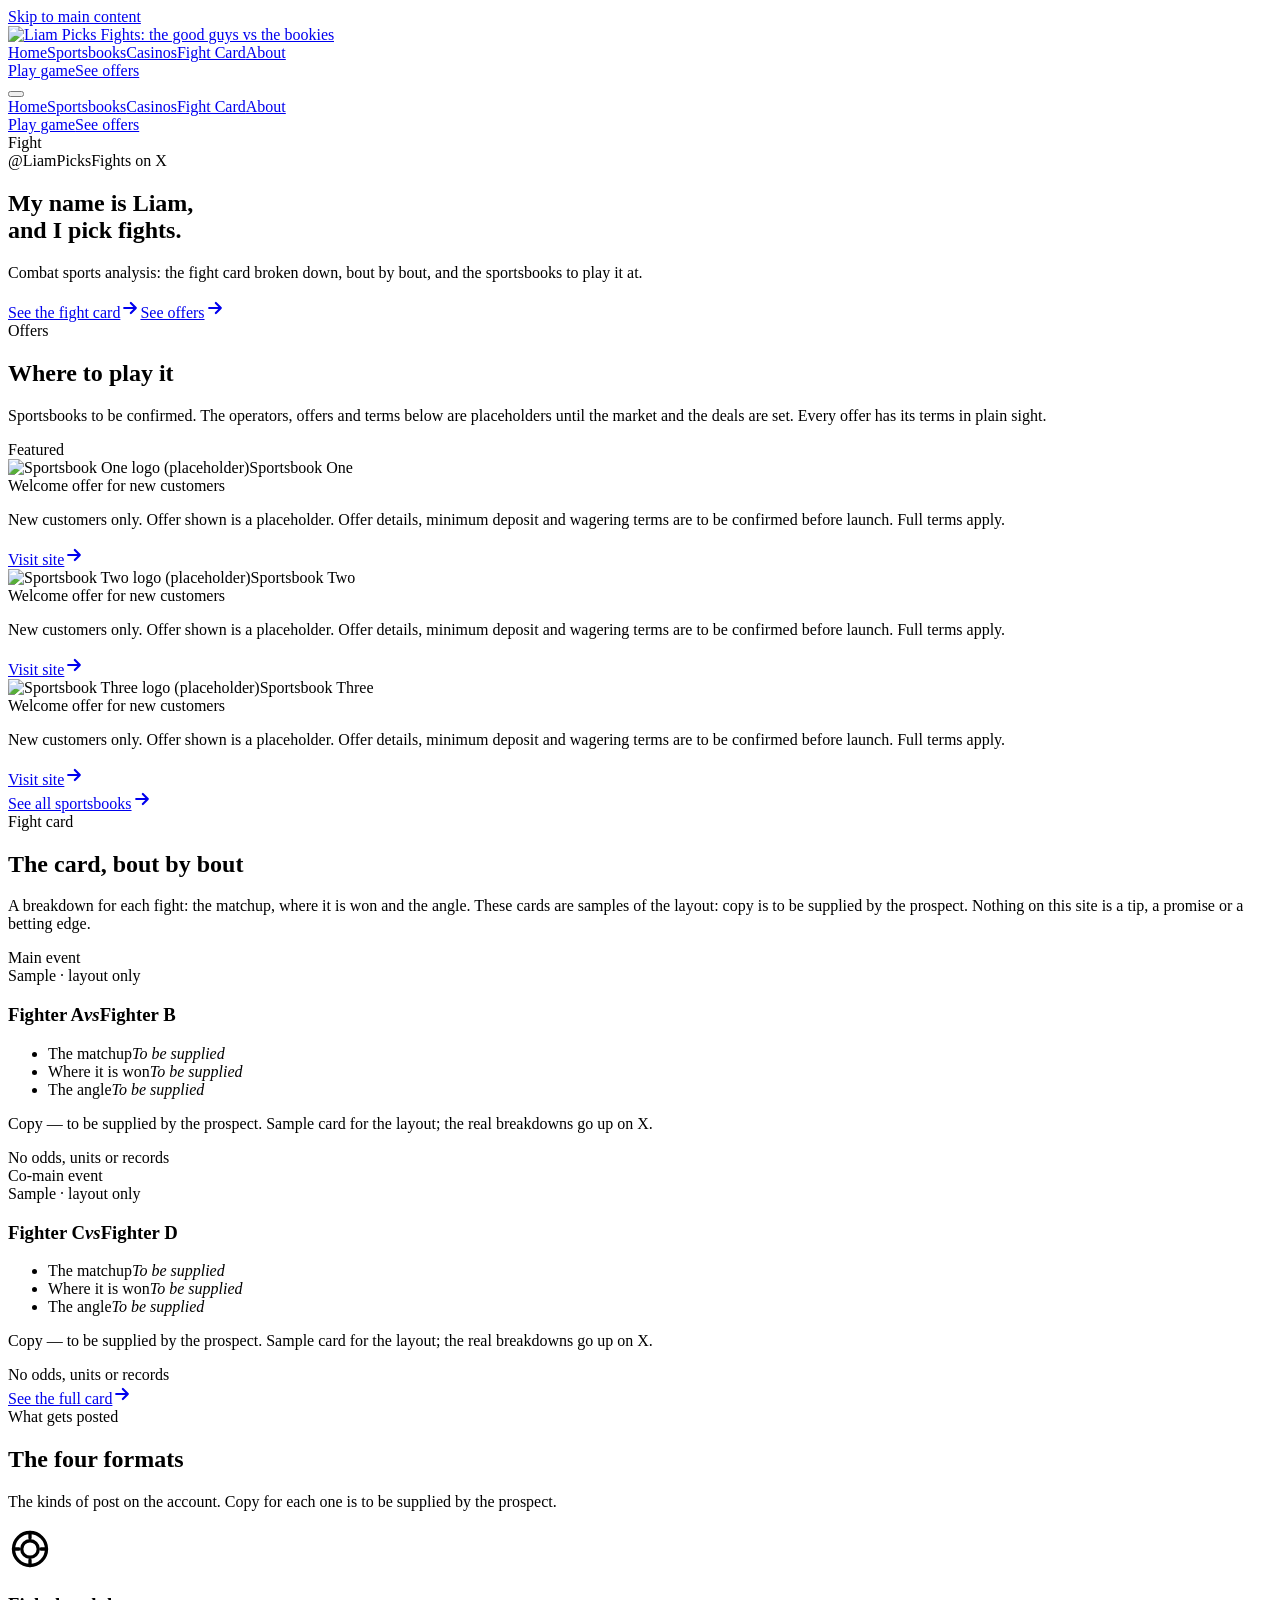
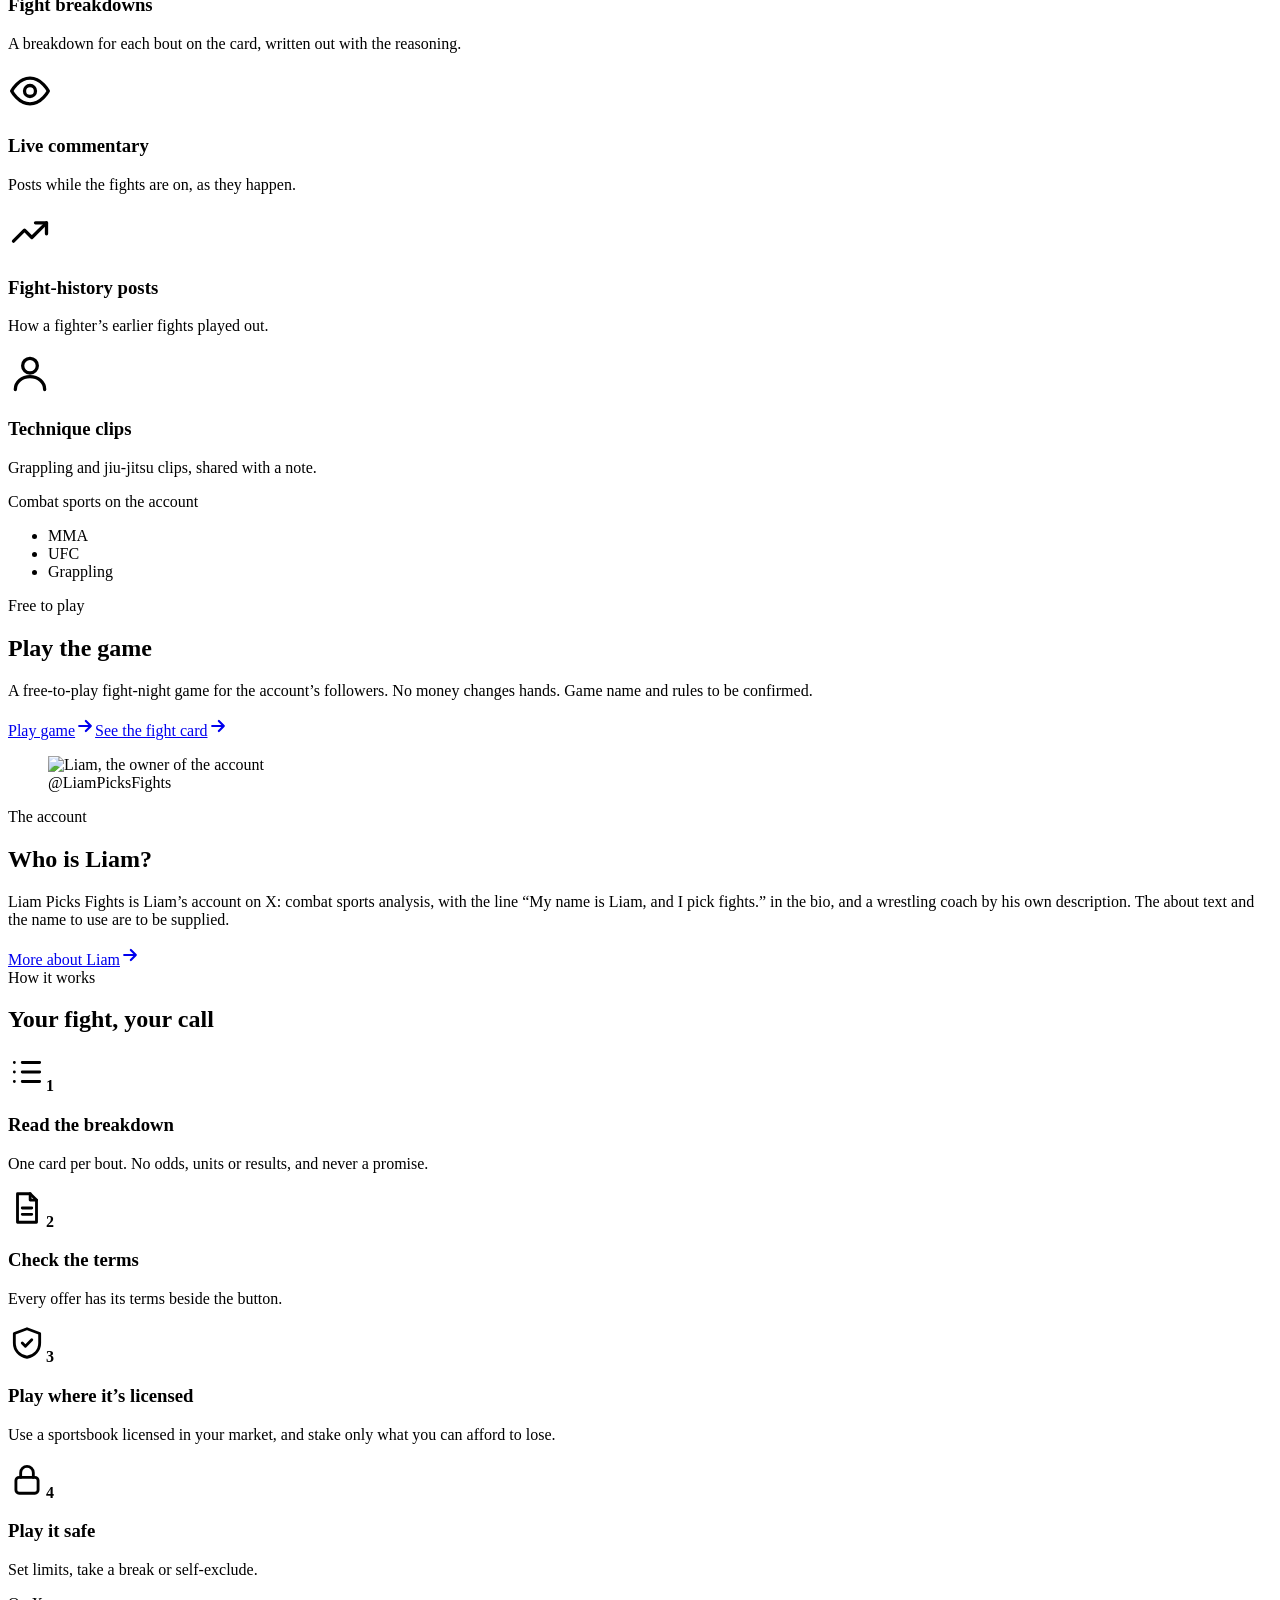
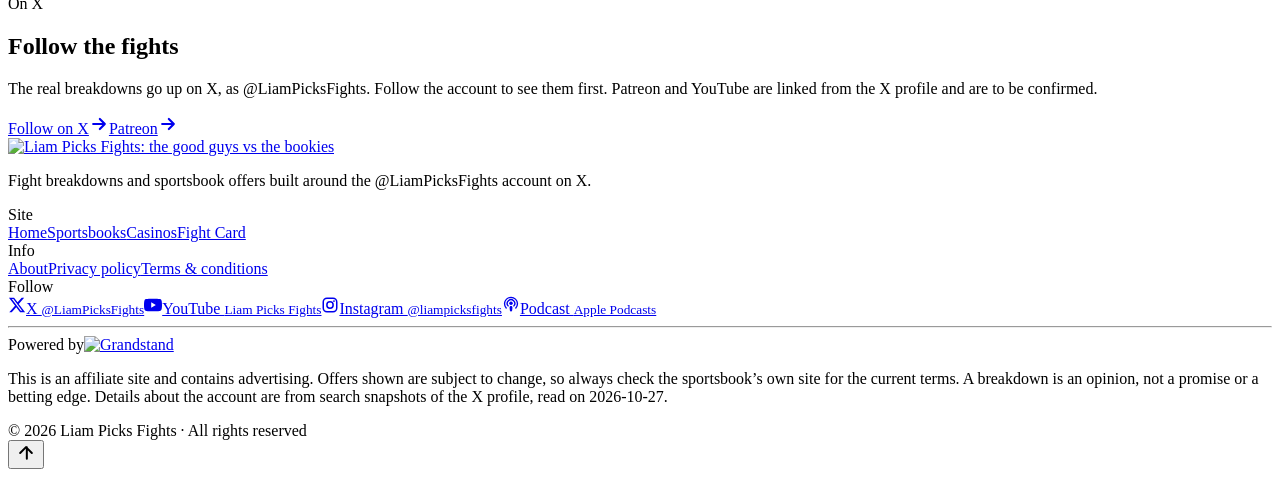
==== commit 6d847d27: "Add files via upload" ====
--- a/index.html
+++ b/index.html
@@ -3,9 +3,8 @@
 <head>
 <meta charset="utf-8">
 <meta name="viewport" content="width=device-width, initial-scale=1">
-<meta name="robots" content="noindex, nofollow">
-<title>Agency deck for Ringside Talent: a site for every creator</title>
-<meta name="description" content="An offer preview for Ringside Talent: a site, a game and a monthly payout for every creator on the roster, and what that could earn. Not a live site.">
+<title>Liam Picks Fights: combat sports analysis from @LiamPicksFights, and sportsbook offers</title>
+<meta name="description" content="Liam Picks Fights (@LiamPicksFights): the fight card broken down, bout by bout, sample breakdowns and sportsbook offers for readers 21+. Breakdowns and offers are placeholders until the prospect and the market are confirmed.">
 <link rel="icon" type="image/svg+xml" href="assets/template-13/favicon.svg">
 <link rel="preconnect" href="https://fonts.googleapis.com">
 <link rel="preconnect" href="https://fonts.gstatic.com" crossorigin>
@@ -13,124 +12,22 @@
 <link rel="stylesheet" href="css/base.css">
 <link rel="stylesheet" href="css/hover.css">
 <link rel="stylesheet" href="css/extracted.css">
-<link rel="stylesheet" href="css/offer.css">
-<link rel="stylesheet" href="css/offer-preview.css">
-<link rel="stylesheet" href="css/agency.css">
-<link rel="stylesheet" href="css/deck.css">
+<link rel="stylesheet" href="css/index.css">
+<style>a,button,input,select,textarea,summary,label,[role="button"],[tabindex]{pointer-events:none!important;cursor:default!important}</style>
+<script>
+try{sessionStorage.setItem('age-gate-ok','1')}catch(e){}
+(function(){var b=function(e){e.preventDefault();e.stopPropagation()};
+document.addEventListener('click',b,true);document.addEventListener('submit',b,true);
+document.addEventListener('keydown',function(e){if(e.key==='Enter'||e.key===' ')b(e)},true)})();
+(function(){var S={"navy":"\n/* Set in the studio's Colours and Fonts panels — overrides the defaults above. */\n:root {\n  --t2-primary: #195bc1;\n  --t2-primary-rgb: 25, 91, 193;\n  --t2-ink: #0B1F3A;\n  --t2-ink-rgb: 11, 31, 58;\n  --t2-bg: #F1F5FA;\n  --t2-bg-rgb: 241, 245, 250;\n}\n","forest":"\n/* Set in the studio's Colours and Fonts panels — overrides the defaults above. */\n:root {\n  --t2-primary: #146336;\n  --t2-primary-rgb: 20, 99, 54;\n  --t2-ink: #0F2A1E;\n  --t2-ink-rgb: 15, 42, 30;\n  --t2-bg: #F1F6F2;\n  --t2-bg-rgb: 241, 246, 242;\n}\n","slate":"\n/* Set in the studio's Colours and Fonts panels — overrides the defaults above. */\n:root {\n  --t2-primary: #475569;\n  --t2-primary-rgb: 71, 85, 105;\n  --t2-ink: #15181E;\n  --t2-ink-rgb: 21, 24, 30;\n  --t2-bg: #F3F4F6;\n  --t2-bg-rgb: 243, 244, 246;\n}\n","orange":"\n/* Set in the studio's Colours and Fonts panels — overrides the defaults above. */\n:root {\n  --t2-primary: #a7380a;\n  --t2-primary-rgb: 167, 56, 10;\n  --t2-ink: #1A1210;\n  --t2-ink-rgb: 26, 18, 16;\n  --t2-bg: #FAF4F0;\n  --t2-bg-rgb: 250, 244, 240;\n}\n","teal":"\n/* Set in the studio's Colours and Fonts panels — overrides the defaults above. */\n:root {\n  --t2-primary: #0c5e58;\n  --t2-primary-rgb: 12, 94, 88;\n  --t2-ink: #0A2A2E;\n  --t2-ink-rgb: 10, 42, 46;\n  --t2-bg: #EFF7F7;\n  --t2-bg-rgb: 239, 247, 247;\n}\n","rose":"\n/* Set in the studio's Colours and Fonts panels — overrides the defaults above. */\n:root {\n  --t2-primary: #9b4154;\n  --t2-primary-rgb: 155, 65, 84;\n  --t2-ink: #26181D;\n  --t2-ink-rgb: 38, 24, 29;\n  --t2-bg: #F8F3F5;\n  --t2-bg-rgb: 248, 243, 245;\n}\n","sky":"\n/* Set in the studio's Colours and Fonts panels — overrides the defaults above. */\n:root {\n  --t2-primary: #035f91;\n  --t2-primary-rgb: 3, 95, 145;\n  --t2-ink: #1B2430;\n  --t2-ink-rgb: 27, 36, 48;\n  --t2-bg: #F4F6F9;\n  --t2-bg-rgb: 244, 246, 249;\n}\n","mocha":"\n/* Set in the studio's Colours and Fonts panels — overrides the defaults above. */\n:root {\n  --t2-primary: #7f533f;\n  --t2-primary-rgb: 127, 83, 63;\n  --t2-ink: #1E1714;\n  --t2-ink-rgb: 30, 23, 20;\n  --t2-bg: #F8F5F1;\n  --t2-bg-rgb: 248, 245, 241;\n}\n","matchday":"\n/* Set in the studio's Colours and Fonts panels — overrides the defaults above. */\n:root {\n  --t2-primary: #b32e32;\n  --t2-primary-rgb: 179, 46, 50;\n  --t2-ink: #111111;\n  --t2-ink-rgb: 17, 17, 17;\n  --t2-bg: #F3F5F6;\n  --t2-bg-rgb: 243, 245, 246;\n}\n"},st=null;
+window.addEventListener('message',function(e){if(e.source!==window.parent)return;var d=e.data;if(!d||d.kind!=='gdc-offer-set')return;
+if(!st){st=document.createElement('style');document.head.appendChild(st)}
+st.textContent=(d.set&&S[d.set.id])||''});
+try{window.parent.postMessage({kind:'gdc-offer-set-ready'},'*')}catch(x){}})();
+</script>
 </head>
-<body class="dk">
-<script type="application/json" id="agency-data">
-{
- "agency": "Ringside Talent",
- "agencyShort": "Ringside",
- "contact": "",
- "currency": "$",
- "market": "us-il",
- "model": {
-  "adult": 0.8,
-  "region": 1,
-  "conv": 0.003,
-  "payout": 61,
-  "share": 1,
-  "firstYear": 0.88,
-  "low": 0.6666666666666666,
-  "high": 2
- },
- "agencyCut": [
-  0.1,
-  0.2,
-  0.3
- ],
- "agencyCutDefault": 0.2,
- "roster": [
-  {
-   "name": "Liam Picks Fights",
-   "handle": "@LiamPicksFights",
-   "sport": "MMA",
-   "platform": "X",
-   "followers": 15800,
-   "views30": 356617,
-   "posts30": 149,
-   "median": 1567,
-   "source": "public",
-   "site": true
-  },
-  {
-   "name": "Cage Side Notes",
-   "handle": "@sample",
-   "sport": "MMA",
-   "platform": "X",
-   "followers": 42000,
-   "views30": 910000,
-   "posts30": 210,
-   "median": 3100,
-   "source": "sample"
-  },
-  {
-   "name": "Gridiron Grind",
-   "handle": "@sample",
-   "sport": "NFL",
-   "platform": "X",
-   "followers": 88000,
-   "views30": 2400000,
-   "posts30": 260,
-   "median": 6800,
-   "source": "sample"
-  },
-  {
-   "name": "Hoops Ledger",
-   "handle": "@sample",
-   "sport": "NBA",
-   "platform": "X",
-   "followers": 31000,
-   "views30": 640000,
-   "posts30": 180,
-   "median": 2600,
-   "source": "sample"
-  },
-  {
-   "name": "Puck Line Pod",
-   "handle": "@sample",
-   "sport": "NHL",
-   "platform": "YouTube",
-   "followers": 24000,
-   "views30": 380000,
-   "posts30": 22,
-   "median": 14000,
-   "source": "sample"
-  },
-  {
-   "name": "Diamond Dispatch",
-   "handle": "@sample",
-   "sport": "MLB",
-   "platform": "X",
-   "followers": 12000,
-   "views30": 220000,
-   "posts30": 120,
-   "median": 1300,
-   "source": "sample"
-  }
- ]
-}
-</script>
-<div class="op-page" data-op-root="true" data-op-market="us-il" style="--op-img-landing:url(&quot;../assets/template-13/hero-home.webp&quot;);--op-img-paid:url(&quot;../assets/template-13/photo-game.webp&quot;)"><a class="op-skip-link" href="#main-content">Skip to main content</a><div class="op-shell" id="page-shell"><div class="op-notice-bar" role="note"><span class="op-notice-tag">Offer preview</span><span>This website is created only for the purpose of an offer to Ringside Talent. It is not a live site, and nothing on it has been agreed.</span></div><header class="op-header" data-header="true"><div class="op-scroll-progress" aria-hidden="true"><span data-progress="true"></span></div><div class="op-wrap op-header-inner"><a href="#top" class="op-brand" aria-label="Ringside Talent offer, back to the top"><span class="ag-wordmark"><img src="assets/brand/grandstand-logo.png" alt="Grandstand" class="ag-wordmark-gs"/><span class="ag-wordmark-x" aria-hidden="true">×</span><span class="ag-wordmark-a">Ringside Talent</span></span></a><nav class="op-header-nav" aria-label="Primary"><a href="#who" class="op-header-nav-link"><span>Who we are</span></a><a href="#paid" class="op-header-nav-link"><span>Earnings</span></a><a href="#audience" class="op-header-nav-link"><span>Roster</span></a><a href="#site" class="op-header-nav-link"><span>Websites</span></a><a href="#games" class="op-header-nav-link"><span>Games</span></a><a href="#offer" class="op-header-nav-link"><span>Offer</span></a><a href="#extras" class="op-header-nav-link"><span>Extras</span></a><a href="#next" class="op-header-nav-link"><span>Rollout</span></a></nav><a href="#next" data-reply="yes" class="op-btn op-btn-red op-btn-sm op-header-cta op-btn-shine"><span class="op-cta-full">Get in touch</span><span class="op-cta-short">Contact</span></a><button class="op-hamburger-button" data-hamburger="true" aria-label="Menu" aria-expanded="false"><span class="op-hb"></span><span class="op-hb"></span><span class="op-hb"></span></button></div><div class="op-mobile-menu" data-mobile-menu="true"><nav class="op-wrap op-mobile-menu-nav" aria-label="Mobile navigation"><a href="#who" class="op-mobile-nav-link">Who we are</a><a href="#paid" class="op-mobile-nav-link">Earnings</a><a href="#audience" class="op-mobile-nav-link">Roster</a><a href="#site" class="op-mobile-nav-link">Websites</a><a href="#games" class="op-mobile-nav-link">Games</a><a href="#offer" class="op-mobile-nav-link">Offer</a><a href="#extras" class="op-mobile-nav-link">Extras</a><a href="#next" class="op-mobile-nav-link">Rollout</a><a href="#next" data-reply="yes" class="op-btn op-btn-red op-mobile-cta op-btn-shine">Get in touch</a></nav></div></header><main id="main-content" class="dk-main"><section class="op-stage dk-slide dk-hero" data-flow="true" data-dk-label="Intro"><div id="top" class="op-landing op-hero" data-landing="true"><div class="op-wrap op-hero-grid"><div class="op-hero-copy"><span class="op-pill ag-pill-hot"><i aria-hidden="true"></i>Agency partnership · CPA revenue for your roster</span><h1 class="op-hero-title">Every creator.<br/>Their own <span class="g op-hot">site</span>.<br/>Paid per <span class="g op-hot">sign-up</span>.</h1><p class="op-hero-sub">We build a unique site for each creator on the Ringside roster, running Grandstand’s adtech. Their fans click through and sign up to licensed sportsbooks. Your creators keep posting. We turn the traffic into revenue.</p><ul class="ag-hero-proof" aria-label="The offer at a glance"><li><b>$61</b><span>avg CPA per sign-up</span></li><li><b data-ag="year">$0</b><span>roster estimate / yr</span></li><li><b>$0</b><span>to set up, per creator</span></li></ul><div class="op-hero-actions"><a href="#paid" class="op-btn op-btn-red op-btn-lg"><span>See the roster’s CPA revenue</span><i class="op-arr op-arr-white"><svg width="14" height="14" viewBox="0 0 24 24" fill="none" stroke="currentColor" stroke-width="2.6" stroke-linecap="round" stroke-linejoin="round" aria-hidden="true"><path d="M5 12h14M13 6l6 6-6 6"/></svg></i></a></div></div><div class="op-hero-art"><div class="op-diamond" aria-hidden="true"><div class="op-diamond-img"></div></div><div class="op-hero-devices" role="group" aria-label="Your roster at a glance, shown on a desktop and a phone"><div class="op-hd-stack"><div class="op-hd op-hd-desktop"><div class="ag-board" data-ag-board="desktop"></div></div><div class="op-hd op-hd-phone"><div class="ag-board ag-board-phone" data-ag-board="phone"></div></div></div></div></div></div><div class="ag-trust" aria-labelledby="trust-h"><div class="op-wrap"><p class="ag-trust-h" id="trust-h">Creators we already work with</p><ul class="ag-trust-row"><li><a class="ag-trust-item" href="https://deeneybets.com/" target="_blank" rel="noopener noreferrer" aria-label="Troy Deeney: open their live site (new tab)"><span class="ag-trust-mono" aria-hidden="true">TD</span><span class="ag-trust-txt"><b>Troy Deeney</b><small>deeneybets.com</small></span></a></li><li><a class="ag-trust-item" href="https://tftbets.com/" target="_blank" rel="noopener noreferrer" aria-label="The Football Terrace: open their live site (new tab)"><span class="ag-trust-mono" aria-hidden="true">FT</span><span class="ag-trust-txt"><b>The Football Terrace</b><small>tftbets.com</small></span></a></li><li><a class="ag-trust-item" href="https://callumfowlerbets.com/" target="_blank" rel="noopener noreferrer" aria-label="Callum Fowler: open their live site (new tab)"><span class="ag-trust-mono" aria-hidden="true">CF</span><span class="ag-trust-txt"><b>Callum Fowler</b><small>callumfowlerbets.com</small></span></a></li></ul></div></div></div></section><div class="op-flow"><section id="who" class="op-sec dk-slide" data-dk-label="Who we are"><i class="op-fs op-fs-r op-fs-silver op-fs-who-a" style="--op-fs-pic:url(&quot;../assets/template-13/photo-community.webp&quot;)" aria-hidden="true"></i><div class="op-wrap"><div class="op-sec-head"><h2 class="op-sec-title">Hi Ringside team. We are Grandstand Partners</h2><span class="op-rule" aria-hidden="true"></span><p class="op-sec-text">We help agencies turn the audiences their creators already have into a new revenue line: a site, games and a way to get paid for every creator on the roster. Your creators keep their voice. You keep the relationship. We do the heavy lifting.</p><p class="op-sec-text">One agreement covers the whole roster. Licensed markets only.</p></div></div></section><section id="paid" class="op-sec op-sec-photo dk-slide" data-dk-label="Roster earnings"><div class="op-wrap" data-ag-earn="true"><div class="op-sec-head"><h2 class="op-sec-title">What your roster could earn</h2><span class="op-rule" aria-hidden="true"></span><p class="op-sec-text">When a fan signs up to a licensed sportsbook through one of your creators’ sites, the roster gets paid. Here is roughly what that adds up to across everyone you manage.</p></div>
-<div class="op-ea-hero"><div class="op-ea-main"><div class="op-ea-eyebrow">What your roster could earn</div><div class="op-ea-big" data-ag="year">$0</div><div class="op-ea-unit">a year, across <span data-ag="count">0</span> creators</div><p class="op-ea-sub">About <span data-ag="month">$0</span> a month, paid monthly in one statement broken down by creator. Around <span data-ag="first">$0</span> in the first year while the sites get going. An estimate, not a promise.</p><div class="op-ea-q">How often would your creators share their sites?</div><div class="op-ea-pills" role="radiogroup" aria-label="How often would your creators share their sites?" data-ag-pills="click"><button type="button" role="radio" class="op-ea-pill" aria-checked="false" data-v="0.001" data-note="A link in bio and the odd post.">Now and then</button><button type="button" role="radio" class="op-ea-pill" aria-checked="false" data-v="0.003" data-note="A post that links the site most weeks.">Most weeks</button><button type="button" role="radio" class="op-ea-pill" aria-checked="true" data-v="0.005" data-note="The site link on most posts.">Most posts</button></div><p class="op-ea-note" data-ag="note">The site link on most posts.</p></div>
-<div class="op-ea-side"><div class="op-ea-eyebrow">How it could split</div><div class="ag-split" aria-hidden="true"><span class="ag-split-a" data-ag-bar="agency"></span><span class="ag-split-c" data-ag-bar="creators"></span></div><div class="ag-split-legend"><span><em><i class="ag-dot ag-dot-a"></i>Ringside</em><b data-ag="agencyYear">$0</b></span><span><em><i class="ag-dot ag-dot-c"></i>Your creators</em><b data-ag="creatorYear">$0</b></span></div><div class="op-ea-q ag-q-small">Your cut of creator earnings</div><div class="op-ea-pills" role="radiogroup" aria-label="Your cut of creator earnings" data-ag-pills="cut"><button type="button" role="radio" class="op-ea-pill" aria-checked="false" data-v="0.1">10%</button><button type="button" role="radio" class="op-ea-pill" aria-checked="true" data-v="0.2">20%</button><button type="button" role="radio" class="op-ea-pill" aria-checked="false" data-v="0.3">30%</button></div><p class="op-ea-side-note">Use whatever cut you take on brand deals today. How you split the roster’s share with your creators stays between you and them.</p><div class="op-ea-eyebrow ag-range-eyebrow">Honest range</div><div class="op-ea-track" aria-hidden="true"><span class="op-ea-mark" data-ea-mark="true"></span></div><div class="op-ea-ends"><span>As low as<b data-ag="low">$0</b></span><span>As high as<b data-ag="high">$0</b></span></div></div></div>
-</div></section><section id="paid-how" class="op-sec op-sec-photo dk-slide" data-dk-label="How it pays"><div class="op-wrap" data-ag-earn="true"><div class="op-sec-head"><h2 class="op-sec-title">How the roster would get paid</h2><span class="op-rule" aria-hidden="true"></span></div><div class="op-ea-steps"><div class="op-ea-step"><span class="op-ea-n">1</span><b>Your creators post</b><span>Like they do now.</span></div><div class="op-ea-step"><span class="op-ea-n">2</span><b>Fans visit their sites</b><span>One site per creator, their name on it.</span></div><div class="op-ea-step"><span class="op-ea-n">3</span><b>Some adults sign up to a sportsbook</b><span>Only eligible adults.</span></div><div class="op-ea-step"><span class="op-ea-n">4</span><b>You get paid monthly</b><span>One statement, broken down by creator.</span></div></div><p class="op-ea-fine">Nobody on your roster handles bets or money. Nothing to pay us upfront.</p>
-<div class="ag-table-card op-ea-card"><div class="ag-table-head"><h3 class="op-ea-card-h op-ea-card-h-static">Creator by creator</h3><p class="ag-table-sub">Untick anyone you would leave out. The totals above follow.</p></div><div class="ag-table-scroll"><table class="ag-table"><thead><tr><th scope="col"><span class="ag-sr">Include</span></th><th scope="col">Creator</th><th scope="col">Sport</th><th scope="col" class="ag-num">Views / 30 days</th><th scope="col" class="ag-num">Sign-ups / mo</th><th scope="col" class="ag-num">Per year</th><th scope="col">Numbers from</th></tr></thead><tbody data-ag-rows="true"></tbody><tfoot><tr><td></td><th scope="row">Roster total</th><td data-ag="sports"></td><td class="ag-num" data-ag="reach"></td><td class="ag-num" data-ag="signups"></td><td class="ag-num" data-ag="year"></td><td></td></tr></tfoot></table></div></div>
-</div></section><section id="paid-maths" class="op-sec op-sec-photo dk-slide" data-dk-label="The maths"><div class="op-wrap" data-ag-earn="true"><div class="op-ea-cols"><div class="op-ea-card"><h3 class="op-ea-card-h op-ea-card-h-static">Where the number comes from</h3><div class="op-ea-card-b"><div class="op-ea-row"><div class="op-ea-v" data-ag="reachS">0</div><div><p><strong class="op-ea-lead" data-ag="reachS">0</strong> people see your creators’ posts each month.</p><span class="op-ea-tag op-t-yel">From public posts</span></div></div><div class="op-ea-row"><div class="op-ea-v" data-ag="eligible">0</div><div><p><strong class="op-ea-lead" data-ag="eligible">0</strong> of them are eligible (80%).</p><span class="op-ea-tag op-t-org">Our estimate</span></div></div><div class="op-ea-row"><div class="op-ea-v" data-ag="visits">0</div><div><p><strong class="op-ea-lead" data-ag="visits">0</strong> visit the sites, at <span data-ag="click">0.5%</span> click-through (typically between 0.1% and 0.5%).</p><span class="op-ea-tag op-t-org">Our estimate</span></div></div><span class="op-ea-link" aria-hidden="true"></span><div class="op-ea-row"><div class="op-ea-v" data-ag="signups">0</div><div><p><strong class="op-ea-lead" data-ag="signups">0</strong> sign up to a sportsbook, about 3 in every 1,000 (between 2 and 6 for a mixed audience).</p><span class="op-ea-tag op-t-yel">From our own sites</span></div></div><div class="op-ea-row"><div class="op-ea-v" data-ag="month">$0</div><div><p><strong class="op-ea-lead" data-ag="month">$0</strong> a month to the roster. Each sign-up pays about $61.</p><span class="op-ea-tag op-t-org">Market average</span></div></div><div class="op-ea-row"><div class="op-ea-v op-ea-v-total" data-ag="year">$0</div><div><p><strong class="op-ea-lead" data-ag="year">$0</strong> a year to the roster, the monthly amount × 12. <strong data-ag="agencyYear">$0</strong> of it to Ringside at a <span data-ag="cut">20%</span> cut.</p><span class="op-ea-tag op-t-org">Our estimate</span></div></div><div class="op-ea-range"><div class="op-ea-range-h"><b>Honest range</b><span>Real numbers from your creators would narrow it</span></div><div class="op-ea-track op-ea-track-light" aria-hidden="true"><span class="op-ea-mark" data-ea-mark="true"></span></div><div class="op-ea-ends op-ea-ends-3"><span>As low as<b data-ag="low">$0</b></span><span>Our estimate<b data-ag="year">$0</b></span><span>As high as<b data-ag="high">$0</b></span></div><p class="op-ea-bench">At <span data-ag="click">0.5%</span> click-through for 12 months. Low assumes 2 sign-ups per 1,000 visits, our estimate 3, and high 6.</p></div></div></div></div><p class="op-fine op-ea-legal"><span data-ag="legal"></span></p></div></section><section id="audience" class="op-sec dk-slide" data-dk-label="Your roster"><i class="op-fs op-fs-r op-fs-silver op-fs-aud-a" style="--op-fs-pic:url(&quot;../assets/template-13/hero-sportsbooks.webp&quot;)" aria-hidden="true"></i><div class="op-wrap"><div class="op-split"><div class="op-tile-grid"><div class="op-tile op-tile-ink op-tile-label"><span class="op-big-ico"><svg width="40" height="40" viewBox="0 0 24 24" fill="none" stroke="currentColor" stroke-width="1.8" stroke-linecap="round" stroke-linejoin="round" aria-hidden="true"><circle cx="9" cy="8" r="3.5"/><path d="M2.5 20c.6-3.6 3.2-5.5 6.5-5.5s5.9 1.9 6.5 5.5"/><path d="M16 5a3.5 3.5 0 0 1 0 6.5M18 14.8c2 .7 3.2 2.4 3.5 5.2"/></svg></span><span class="op-big-label">Your roster</span></div><div class="op-tile op-tile-white op-tile-stat"><div class="op-t-n" data-count="true" data-ag-static="followers">0</div><div class="op-t-l">combined followers</div><div class="op-t-s">Public follower counts</div></div><div class="op-tile op-tile-ink op-tile-wide op-tile-chart"><div><div class="op-t-n op-t-n-w" data-count="true" data-ag-static="views">0</div><div class="op-t-l op-t-l-w">views in the last 30 days</div><div class="op-t-s op-t-s-w">All creators, one channel each</div></div><div class="op-bars op-bars-silver" aria-hidden="true" data-ag-bars="true"></div></div></div><div class="op-split-text"><div class="op-sec-head"><h2 class="op-sec-title">Your roster is the asset</h2><span class="op-rule" aria-hidden="true"></span><p class="op-sec-text">One creator’s reach is a side income. A roster’s reach is what sportsbooks pay real money for. Each of your creators already gets shared; this gives every one of them somewhere to land, with the earnings rolled up to you.</p></div></div></div><h3 class="op-sub-title">Across the roster, last 30 days</h3><div class="op-minis"><div class="op-mini"><div class="op-mini-n" data-count="true" data-ag-static="count">0</div><div class="op-mini-l">Creators on the roster</div></div><div class="op-mini"><div class="op-mini-n" data-count="true" data-ag-static="views">0</div><div class="op-mini-l">Views in the last 30 days</div></div><div class="op-mini"><div class="op-mini-n" data-count="true" data-ag-static="posts">0</div><div class="op-mini-l">Posts in the last 30 days</div></div><div class="op-mini"><div class="op-mini-n" data-ag-static="sportsN">0</div><div class="op-mini-l" data-ag-static="sportsL">Sports covered</div></div></div></div></section><section id="roster" class="op-sec dk-slide" data-dk-label="Who is on it"><div class="op-wrap"><div class="op-sec-head"><h2 class="op-sec-title">Who is on it</h2><span class="op-rule" aria-hidden="true"></span></div><div class="ag-roster" data-ag-roster="true"></div><div class="op-cards op-cards-2 op-read-cards"><article class="op-panel"><h3 class="op-card-title">What we can see</h3><ul class="op-read"><li><span class="op-chip op-chip-obs">Observed</span><span>Creators who post short and often, across more than one sport.</span></li><li><span class="op-chip op-chip-obs">Observed</span><span>Fans who follow each creator for their take, not for offers.</span></li></ul></article><article class="op-panel"><h3 class="op-card-title">Our read, not measured</h3><ul class="op-read"><li><span class="op-chip op-chip-inf">Our read</span><span>Where each creator’s fans are, and how many are adults, is something we would confirm with you rather than guess. We would ask for audience data per creator.</span></li><li><span class="op-chip op-chip-so">So</span><span>Every site is built around that creator’s own content and voice. Different sports on one roster means fans see a different sportsbook offer at different times of year, which smooths the earnings.</span></li></ul></article></div><p class="op-fine op-aud-note" data-ag="legal2"></p></div></section><section id="site" class="op-sec dk-slide" data-dk-label="Websites"><i class="op-fs op-fs-l op-fs-red op-fs-site-a" style="--op-fs-pic:url(&quot;../assets/template-13/photo-main-event.webp&quot;)" aria-hidden="true"></i><div class="op-wrap"><div class="op-sec-head"><h2 class="op-sec-title">What each site could look like</h2><span class="op-rule" aria-hidden="true"></span><p class="op-sec-text">Here is the one we mocked up for <strong data-ag-static="siteName">Liam Picks Fights</strong>. Every creator on the roster gets the same build with their own name, logo, colours and sport. Try a colour set with the brush, bottom left.</p></div><div class="ag-chips" aria-label="The roster, one site each" data-ag-chips="true"></div><div class="op-devices" data-devices="true" data-selected="13"><div class="op-devices-bar"><div class="op-devices-title"><span class="op-card-eyebrow">Live preview</span><h3 class="op-devices-h">See it on every screen</h3></div><div class="op-devices-tabs" role="tablist" aria-label="Screen size"><button type="button" role="tab" class="op-dev-tab" data-device="mobile" data-w="390" data-h="780" aria-selected="false"><svg width="18" height="18" viewBox="0 0 24 24" fill="none" stroke="currentColor" stroke-width="1.8" stroke-linecap="round" stroke-linejoin="round" aria-hidden="true"><rect x="7" y="2.5" width="10" height="19" rx="2"/><path d="M11 18.5h2"/></svg><span>Mobile</span></button><button type="button" role="tab" class="op-dev-tab" data-device="tablet" data-w="820" data-h="1040" aria-selected="false"><svg width="18" height="18" viewBox="0 0 24 24" fill="none" stroke="currentColor" stroke-width="1.8" stroke-linecap="round" stroke-linejoin="round" aria-hidden="true"><rect x="4.5" y="2.5" width="15" height="19" rx="2"/><path d="M11 18.5h2"/></svg><span>Tablet</span></button><button type="button" role="tab" class="op-dev-tab" data-device="desktop" data-w="1600" data-h="900" aria-selected="true"><svg width="18" height="18" viewBox="0 0 24 24" fill="none" stroke="currentColor" stroke-width="1.8" stroke-linecap="round" stroke-linejoin="round" aria-hidden="true"><rect x="2.5" y="3.5" width="19" height="12" rx="1.5"/><path d="M9 20h6M12 15.5V20"/></svg><span>Desktop</span></button></div></div><div class="op-dev-stage" data-stage="true"><div class="op-dev-fit" data-fit="true"><div class="op-dev-device" data-device-box="true"><div class="op-dev-screen"><iframe class="op-dev-iframe" loading="lazy" data-frame="true" src="demo/13/index.html" title="Example creator site: Liam Picks Fights, home page" tabindex="-1"></iframe></div><div class="op-dev-loader" data-frame-loader="true" aria-hidden="true"><span class="op-dev-spinner"></span></div></div></div></div><p class="op-devices-cap"><span data-device-label="true">Desktop · 1600 × 900</span> · <span>scaled to fit, switch screens with the tabs</span></p></div></div></section><section id="games" class="op-sec op-sec-stadium dk-slide" data-dk-label="Games"><i class="op-fs op-fs-l op-fs-silver op-fs-games-a" style="--op-fs-pic:url(&quot;../assets/template-13/photo-community.webp&quot;)" aria-hidden="true"></i><i class="op-fs op-fs-r op-fs-red op-fs-games-b" style="--op-fs-pic:url(&quot;../assets/template-13/photo-game.webp&quot;)" aria-hidden="true"></i><div class="op-wrap"><div class="op-sec-head"><h2 class="op-sec-title">A free to play game for every creator</h2><span class="op-rule" aria-hidden="true"></span><p class="op-sec-text">One prediction game, once a week, on every site. A reason for each creator’s fans to come back, and an email list per creator. Here is Liam’s version.</p></div><div class="op-game-one"><div class="op-game-one-text"><article class="op-panel"><span class="op-gbadge op-red">Once a week, every site</span><h3>Each creator’s Six</h3><p>Six games a week in that creator’s sport. Fans call the scores before the start and try to beat the creator. A weekly table, a season table and leagues with mates.</p><ol class="op-g-steps"><li class="op-g-step"><span class="op-g-n" aria-hidden="true">1</span><h4 class="op-g-t">Why it is there</h4><p class="op-g-d">A weekly appointment around game days that fans share.</p></li><li class="op-g-step"><span class="op-g-n" aria-hidden="true">2</span><h4 class="op-g-t">What the roster gets</h4><p class="op-g-d">Weekly return visits, sign ups and something for every creator to post about.</p></li><li class="op-g-step"><span class="op-g-n" aria-hidden="true">3</span><h4 class="op-g-t">We run it</h4><p class="op-g-d">Fixtures, scoring and the weekly tables for every site. Your creators share the link.</p></li><li class="op-g-step"><span class="op-g-n" aria-hidden="true">4</span><h4 class="op-g-t">Already running</h4><p class="op-g-d">The same game runs for the creators we work with.</p></li></ol></article><p class="op-games-fine">Free with no stake and nothing to buy. Nobody bets inside the game.</p></div><div class="op-game-one-phone"><div class="op-glabel">Weekly game · preview</div><div class="op-gphone" id="six" data-game="{&quot;note&quot;:&quot;Mockup. Our Six game reskinned for {host}. Sample fixtures and results.&quot;,&quot;title&quot;:&quot;Liam’s *Six.*&quot;,&quot;howLabel&quot;:&quot;How it works&quot;,&quot;kicker&quot;:&quot;Free to play · MMA · Week 1&quot;,&quot;heading&quot;:&quot;Call all six.\n*Beat {host}.*&quot;,&quot;intro&quot;:&quot;Six games, once a week. Call the score of each one before the start. A new six every Friday.&quot;,&quot;rules&quot;:[{&quot;points&quot;:&quot;+5&quot;,&quot;title&quot;:&quot;Exact score&quot;,&quot;sub&quot;:&quot;you say 2-1, it ends 2-1&quot;},{&quot;points&quot;:&quot;+2&quot;,&quot;title&quot;:&quot;Right winner&quot;,&quot;sub&quot;:&quot;wrong score&quot;},{&quot;points&quot;:&quot;+5&quot;,&quot;title&quot;:&quot;Beat {host}&quot;,&quot;sub&quot;:&quot;outscore {host}’s picks for a bonus&quot;}],&quot;nameLabel&quot;:&quot;Your name on the table&quot;,&quot;nameHint&quot;:&quot;We made one up for you. Change it or tap the arrow for another.&quot;,&quot;names&quot;:[&quot;Sunday League Hero&quot;,&quot;Corner Flag Optimist&quot;,&quot;Row Z Realist&quot;,&quot;Late Winner Larry&quot;,&quot;Offside Trap Ted&quot;,&quot;Top Bins Tommy&quot;,&quot;Matchday Mystic&quot;,&quot;Final Whistle Fan&quot;],&quot;lock&quot;:&quot;Lock in my six&quot;,&quot;fine&quot;:&quot;No stake and nothing to buy. Sample fixtures.&quot;,&quot;host&quot;:&quot;Liam&quot;,&quot;fixtures&quot;:[{&quot;home&quot;:&quot;Northside&quot;,&quot;away&quot;:&quot;Eastgate&quot;,&quot;host&quot;:[2,1],&quot;result&quot;:[2,1]},{&quot;home&quot;:&quot;Harbour&quot;,&quot;away&quot;:&quot;Rovers&quot;,&quot;host&quot;:[1,1],&quot;result&quot;:[0,1]},{&quot;home&quot;:&quot;Riverside&quot;,&quot;away&quot;:&quot;Lakers&quot;,&quot;host&quot;:[3,0],&quot;result&quot;:[3,1]},{&quot;home&quot;:&quot;Hillcrest&quot;,&quot;away&quot;:&quot;Dockers&quot;,&quot;host&quot;:[0,2],&quot;result&quot;:[1,2]},{&quot;home&quot;:&quot;Redhill&quot;,&quot;away&quot;:&quot;Bluebay&quot;,&quot;host&quot;:[2,2],&quot;result&quot;:[2,2]},{&quot;home&quot;:&quot;Stonebridge&quot;,&quot;away&quot;:&quot;Oakfield&quot;,&quot;host&quot;:[1,0],&quot;result&quot;:[2,0]}],&quot;tabs&quot;:[&quot;Play&quot;,&quot;Live&quot;,&quot;Table&quot;],&quot;liveText&quot;:&quot;On game nights this shows each of the six as it happens, with your points ticking up live. Sample view only.&quot;,&quot;tableText&quot;:&quot;Weekly and season tables, plus private leagues with mates. Sample names.&quot;,&quot;rows&quot;:[{&quot;name&quot;:&quot;Weekend Warrior&quot;,&quot;score&quot;:19},{&quot;name&quot;:&quot;Row Z Realist&quot;,&quot;score&quot;:16},{&quot;name&quot;:&quot;Liam (host)&quot;,&quot;score&quot;:14},{&quot;name&quot;:&quot;Corner Flag Optimist&quot;,&quot;score&quot;:12},{&quot;name&quot;:&quot;Late Winner Larry&quot;,&quot;score&quot;:9}]}"></div></div></div></div></section><section id="offer-band" class="op-offer-band dk-slide" data-dk-label="The offer"><i class="op-fs op-fs-l op-fs-silver op-fs-offer-b" style="--op-fs-pic:url(&quot;../assets/template-13/hero-casinos.webp&quot;)" aria-hidden="true"></i><div id="offer" class="op-offer-in op-sec"><div class="op-wrap"><div class="op-sec-top"><div class="op-sec-head"><h2 class="op-sec-title">Everything but the posting, roster-wide</h2><span class="op-rule" aria-hidden="true"></span><p class="op-sec-text">We take care of the builds, the sportsbooks and the upkeep for every creator. You bring the roster, and the roster keeps the earnings it generates. You and each creator approve every word before anything goes live.</p></div><div class="op-price-chip"><span class="op-price-n">$0</span><span class="op-price-l">setup &amp; monthly fees, per creator</span></div></div><div class="op-svc op-svc-6"><div class="op-big-tile"><span class="op-big-ico"><svg width="40" height="40" viewBox="0 0 24 24" fill="none" stroke="currentColor" stroke-width="1.8" stroke-linecap="round" stroke-linejoin="round" aria-hidden="true"><path d="M12 3l8 4.5v9L12 21l-8-4.5v-9L12 3z"/><path d="M4 7.5l8 4.5 8-4.5M12 12v9"/></svg></span><span class="op-big-label">What we offer</span></div><div class="op-cards op-cards-3"><article class="op-panel op-card-num"><span class="op-num-badge" aria-hidden="true">01</span><h3 class="op-card-title">We build every site</h3><p class="op-card-text">Each creator’s name and look, live in days. We host them all and keep them running.</p></article><article class="op-panel op-card-num"><span class="op-num-badge" aria-hidden="true">02</span><h3 class="op-card-title">We do the deals</h3><p class="op-card-text">Licensed sportsbooks only, with offers checked against the rules where each creator’s fans are.</p></article><article class="op-panel op-card-num"><span class="op-num-badge" aria-hidden="true">03</span><h3 class="op-card-title">We run the games</h3><p class="op-card-text">A free-to-play prediction game on every site, in each creator’s sport.</p></article><article class="op-panel op-card-num"><span class="op-num-badge" aria-hidden="true">04</span><h3 class="op-card-title">One agreement</h3><p class="op-card-text">One deal with Ringside covers the roster. Add a new signing without starting again.</p></article><article class="op-panel op-card-num"><span class="op-num-badge" aria-hidden="true">05</span><h3 class="op-card-title">One monthly payment</h3><p class="op-card-text">One statement, broken down by creator, so you can see who is driving what. Nobody handles bets or money.</p></article><article class="op-panel op-card-num"><span class="op-num-badge" aria-hidden="true">06</span><h3 class="op-card-title">Nothing upfront</h3><p class="op-card-text">No fees to start, for any creator. They post like they do now.</p></article></div></div></div></div></section><section id="extras" class="op-sec op-sec-pick dk-slide" data-dk-label="Extras"><div class="op-wrap"><div class="op-sec-head"><h2 class="op-sec-title">Pick what your roster would use</h2><span class="op-rule" aria-hidden="true"></span><p class="op-sec-text">The sites and the games are the core. Tap anything else you like. Your picks go to the call. Only the first two are ready today.</p></div><div class="op-pick-grid">
-<button type="button" class="op-pick" data-pick="An email list per creator" data-icon="mail" aria-pressed="true"><span class="op-pick-box" aria-hidden="true"><svg width="14" height="14" viewBox="0 0 24 24" fill="none" stroke="currentColor" stroke-width="3.2" stroke-linecap="round" stroke-linejoin="round" aria-hidden="true"><path d="M5 12.5l4.5 4.5L19 7.5"/></svg></span><span class="op-pick-body"><span class="op-pick-state">Ready on day one</span><span class="op-pick-title">An email list per creator</span><span class="op-pick-text">Fans sign up on each site and in the game. If a social platform changes its rules, your creators still reach them.</span><span class="op-pick-tag">Fans come back without anyone posting</span></span></button>
-<button type="button" class="op-pick" data-pick="Live scores on every site" data-icon="bolt" aria-pressed="true"><span class="op-pick-box" aria-hidden="true"><svg width="14" height="14" viewBox="0 0 24 24" fill="none" stroke="currentColor" stroke-width="3.2" stroke-linecap="round" stroke-linejoin="round" aria-hidden="true"><path d="M5 12.5l4.5 4.5L19 7.5"/></svg></span><span class="op-pick-body"><span class="op-pick-state">Ready on day one</span><span class="op-pick-title">Live scores on every site</span><span class="op-pick-text">Licensed scores and stats in each creator’s sport, on their site and in the games.</span><span class="op-pick-tag">People stay longer on game nights</span></span></button>
-<button type="button" class="op-pick op-pick-dashed" data-pick="Stat to bet slip" data-icon="receipt" aria-pressed="false"><span class="op-pick-box" aria-hidden="true"><svg width="14" height="14" viewBox="0 0 24 24" fill="none" stroke="currentColor" stroke-width="3.2" stroke-linecap="round" stroke-linejoin="round" aria-hidden="true"><path d="M5 12.5l4.5 4.5L19 7.5"/></svg></span><span class="op-pick-body"><span class="op-pick-state">Coming soon</span><span class="op-pick-title">Stat to bet slip</span><span class="op-pick-text">Turn a stat into a slip someone can open with a licensed sportsbook.</span><span class="op-pick-tag">Built. Not live yet</span></span></button>
-<button type="button" class="op-pick op-pick-dashed" data-pick="Scoreboards for streams" data-icon="monitor" aria-pressed="false"><span class="op-pick-box" aria-hidden="true"><svg width="14" height="14" viewBox="0 0 24 24" fill="none" stroke="currentColor" stroke-width="3.2" stroke-linecap="round" stroke-linejoin="round" aria-hidden="true"><path d="M5 12.5l4.5 4.5L19 7.5"/></svg></span><span class="op-pick-body"><span class="op-pick-state">Coming soon</span><span class="op-pick-title">Scoreboards for streams</span><span class="op-pick-text">Score and stat overlays for any creator who goes live on YouTube or Twitch.</span><span class="op-pick-tag">Coming. Not built yet</span></span></button>
-<button type="button" class="op-pick op-pick-dashed" data-pick="Stat card maker" data-icon="image" aria-pressed="false"><span class="op-pick-box" aria-hidden="true"><svg width="14" height="14" viewBox="0 0 24 24" fill="none" stroke="currentColor" stroke-width="3.2" stroke-linecap="round" stroke-linejoin="round" aria-hidden="true"><path d="M5 12.5l4.5 4.5L19 7.5"/></svg></span><span class="op-pick-body"><span class="op-pick-state">An idea</span><span class="op-pick-title">Stat card maker</span><span class="op-pick-text">Type a stat, get a card in that creator’s style, ready to post. Every card carries their site link.</span><span class="op-pick-tag">An idea we would build with you</span></span></button>
-<button type="button" class="op-pick op-pick-dashed" data-pick="A stats bot" data-icon="bot" aria-pressed="false"><span class="op-pick-box" aria-hidden="true"><svg width="14" height="14" viewBox="0 0 24 24" fill="none" stroke="currentColor" stroke-width="3.2" stroke-linecap="round" stroke-linejoin="round" aria-hidden="true"><path d="M5 12.5l4.5 4.5L19 7.5"/></svg></span><span class="op-pick-body"><span class="op-pick-state">An idea</span><span class="op-pick-title">A stats bot</span><span class="op-pick-text">Answers stat questions in replies or a community chat, in each creator’s voice.</span><span class="op-pick-tag">An idea we would build with you</span></span></button>
-<button type="button" class="op-pick op-pick-dashed ag-pick-agency" data-pick="Roster dashboard" data-icon="dashboard" aria-pressed="false"><span class="op-pick-box" aria-hidden="true"><svg width="14" height="14" viewBox="0 0 24 24" fill="none" stroke="currentColor" stroke-width="3.2" stroke-linecap="round" stroke-linejoin="round" aria-hidden="true"><path d="M5 12.5l4.5 4.5L19 7.5"/></svg></span><span class="op-pick-body"><span class="op-pick-state">An idea · for agencies</span><span class="op-pick-title">Roster dashboard</span><span class="op-pick-text">Every creator’s visits, sign-ups and earnings on one screen, so you can see who to push.</span><span class="op-pick-tag">An idea we would build with you</span></span></button>
-<button type="button" class="op-pick op-pick-dashed ag-pick-agency" data-pick="Roster league" data-icon="gamepad" aria-pressed="false"><span class="op-pick-box" aria-hidden="true"><svg width="14" height="14" viewBox="0 0 24 24" fill="none" stroke="currentColor" stroke-width="3.2" stroke-linecap="round" stroke-linejoin="round" aria-hidden="true"><path d="M5 12.5l4.5 4.5L19 7.5"/></svg></span><span class="op-pick-body"><span class="op-pick-state">An idea · for agencies</span><span class="op-pick-title">Roster league</span><span class="op-pick-text">Your creators go head to head in one shared game. Fans pick a side, and every creator gets something to post about.</span><span class="op-pick-tag">An idea we would build with you</span></span></button>
-<button type="button" class="op-pick op-pick-dashed ag-pick-agency" data-pick="Cross-promotion" data-icon="users" aria-pressed="false"><span class="op-pick-box" aria-hidden="true"><svg width="14" height="14" viewBox="0 0 24 24" fill="none" stroke="currentColor" stroke-width="3.2" stroke-linecap="round" stroke-linejoin="round" aria-hidden="true"><path d="M5 12.5l4.5 4.5L19 7.5"/></svg></span><span class="op-pick-body"><span class="op-pick-state">An idea · for agencies</span><span class="op-pick-title">Cross-promotion</span><span class="op-pick-text">Each site points fans to the rest of the roster, so an NFL fan finds your NBA creator.</span><span class="op-pick-tag">An idea we would build with you</span></span></button>
-</div></div></section><section id="next" class="op-sec dk-slide" data-dk-label="Rollout"><div class="op-wrap"><div class="op-sec-head"><h2 class="op-sec-title">How we would roll it out</h2><span class="op-rule" aria-hidden="true"></span><p class="op-sec-text">Start small, prove it, then bring in the rest of the roster.</p></div><div class="op-ea-steps ag-roll"><div class="op-ea-step"><span class="op-ea-n">1</span><b>A call with Ringside</b><span>We walk through the roster and swap our guesses for real numbers.</span></div><div class="op-ea-step"><span class="op-ea-n">2</span><b>Pick two or three creators</b><span>The ones with the most engaged fans go first.</span></div><div class="op-ea-step"><span class="op-ea-n">3</span><b>Their sites go live</b><span>Live in days, with their game running from the first weekend.</span></div><div class="op-ea-step"><span class="op-ea-n">4</span><b>Roll out the rest</b><span>Same agreement, same build. New signings join as they come.</span></div></div><div id="accept" class="op-contact"><div class="op-big-tile op-big-tile-wide"><span class="op-big-ico"><svg width="40" height="40" viewBox="0 0 24 24" fill="none" stroke="currentColor" stroke-width="1.8" stroke-linecap="round" stroke-linejoin="round" aria-hidden="true"><path d="M4 5h16v11H9l-5 4V5z"/><path d="M8.5 10.5h.01M12 10.5h.01M15.5 10.5h.01"/></svg></span><span class="op-big-label">Get in touch</span></div><article class="op-panel op-contact-card"><h3 class="op-card-title">Ready to talk it through?</h3><p class="op-card-text">Get in touch and we take it from there. No setup fee, no monthly fee, and no creator is asked to promote anything they would not back themselves. Your picks on this page, including who you would start with, come with the message.</p><div class="op-contact-actions"><a href="mailto:?subject=Ringside Talent%20agency%20offer%20preview" data-reply="yes" class="op-btn op-btn-red op-btn-shine"><span>Get in touch</span><i class="op-arr op-arr-white"><svg width="14" height="14" viewBox="0 0 24 24" fill="none" stroke="currentColor" stroke-width="2.6" stroke-linecap="round" stroke-linejoin="round" aria-hidden="true"><path d="M5 12h14M13 6l6 6-6 6"/></svg></i></a></div></article></div></div></section></div></main><footer class="op-footer"><div class="op-wrap"><div class="op-footer-cols"><div><a href="#top" class="op-brand op-logo-w"><img class="op-logo-img ag-logo-gs" src="assets/brand/grandstand-logo.png" alt="Grandstand"/><span class="op-logo-word"></span></a><p class="op-footer-tag">Offer preview prepared for Ringside Talent: a site for every creator on the roster, built and run for you. Not a live site.</p></div><div><div class="op-footer-h">The offer</div><a href="#who" class="op-footer-link">Who we are</a><a href="#paid" class="op-footer-link">Earnings</a><a href="#audience" class="op-footer-link">Roster</a><a href="#site" class="op-footer-link">Websites</a><a href="#games" class="op-footer-link">Games</a></div><div><div class="op-footer-h">More</div><a href="#offer" class="op-footer-link">Offer</a><a href="#extras" class="op-footer-link">Extras</a><a href="#next" class="op-footer-link">Rollout</a></div></div><hr class="op-powered-rule"/><div class="op-powered"><span>Powered by</span><a href="https://grandstand.com/" target="_blank" rel="noopener noreferrer" class="op-powered-link" aria-label="Powered by Grandstand (opens in a new tab)"><img src="assets/brand/grandstand-logo.png" alt="Grandstand" width="302" height="54" loading="lazy"/></a></div><p class="op-disclaimer"><span>This page is a commercial offer prepared for Ringside Talent and is not a contract. Earnings figures are illustrative estimates based on placeholder assumptions and are not a guarantee or promise of income. Actual payouts depend on sportsbook terms, audience location, content and conversion, and on the agreement between Ringside Talent and each creator. Sites built under this offer would be affiliate sites containing advertising: sportsbooks may pay a commission when someone signs up through a tracked link, at no cost to them.</span></p><div class="op-footer-bottom"><span>© 2026 <span>Agency partnership offer · Confidential</span></span></div></div></footer><nav class="dk-dots" aria-label="Slides" data-dk-dots="true"></nav><div class="dk-bar" aria-live="polite"><button type="button" class="dk-arrow" data-dk-prev="true" aria-label="Previous slide"><svg width="18" height="18" viewBox="0 0 24 24" fill="none" stroke="currentColor" stroke-width="2.4" stroke-linecap="round" stroke-linejoin="round" aria-hidden="true"><path d="M18 15l-6-6-6 6"/></svg></button><span class="dk-count"><b data-dk-n="true">01</b><span>/ <span data-dk-total="true">13</span></span><em data-dk-name="true">Intro</em></span><button type="button" class="dk-arrow" data-dk-next="true" aria-label="Next slide"><svg width="18" height="18" viewBox="0 0 24 24" fill="none" stroke="currentColor" stroke-width="2.4" stroke-linecap="round" stroke-linejoin="round" aria-hidden="true"><path d="M6 9l6 6 6-6"/></svg></button></div><p class="dk-hint" data-dk-hint="true">Scroll, or use the arrow keys</p><div id="palette-panel" class="op-pal" role="dialog" aria-modal="true" aria-labelledby="pal-title" data-start=""><div class="op-pal-inner"><div class="op-pal-head"><div><span class="op-pal-eyebrow">Colour sets</span><h2 id="pal-title" class="op-pal-title">Pick the look of the sites</h2><p class="op-pal-sub">Choose one and the whole page changes to it.</p></div><button type="button" class="op-pal-close" data-palette-close="true" aria-label="Close colour sets"><svg width="20" height="20" viewBox="0 0 24 24" fill="none" stroke="currentColor" stroke-width="2.4" stroke-linecap="round" stroke-linejoin="round" aria-hidden="true"><path d="M6 6l12 12M18 6L6 18"/></svg></button></div><ul class="op-pal-grid" data-palette-grid="true"><li><button type="button" class="op-pal-card" data-set="template" data-name="This template" aria-pressed="true" style="--op-p-ink:var(--op-ink);--op-p-silver:var(--op-silver);--op-p-mist:var(--op-mist);--op-p-accent:var(--op-accent)"><span class="op-pal-mini" aria-hidden="true"><span class="op-pal-mini-top"><i></i><i></i><b></b></span><span class="op-pal-mini-body"><i></i><i></i></span></span><span class="op-pal-meta"><span class="op-pal-name">This template<span class="op-pal-rec">Default</span></span><span class="op-pal-dots" aria-hidden="true"><i style="background:var(--op-p-ink)"></i><i style="background:var(--op-p-silver)"></i><i style="background:var(--op-p-accent)"></i><i style="background:var(--op-p-mist)"></i></span></span></button></li><li><button type="button" class="op-pal-card" data-set="navy" data-name="Harbour navy" aria-pressed="false" style="--op-p-ink:#0B1F3A;--op-p-silver:#C9D6E6;--op-p-mist:#F1F5FA;--op-p-accent:#1F6FEB"><span class="op-pal-mini" aria-hidden="true"><span class="op-pal-mini-top"><i></i><i></i><b></b></span><span class="op-pal-mini-body"><i></i><i></i></span></span><span class="op-pal-meta"><span class="op-pal-name">Harbour navy</span><span class="op-pal-dots" aria-hidden="true"><i style="background:#0B1F3A"></i><i style="background:#C9D6E6"></i><i style="background:#1F6FEB"></i><i style="background:#F1F5FA"></i></span></span></button></li><li><button type="button" class="op-pal-card" data-set="forest" data-name="Forest green" aria-pressed="false" style="--op-p-ink:#0F2A1E;--op-p-silver:#C5D6CB;--op-p-mist:#F1F6F2;--op-p-accent:#1A7F45"><span class="op-pal-mini" aria-hidden="true"><span class="op-pal-mini-top"><i></i><i></i><b></b></span><span class="op-pal-mini-body"><i></i><i></i></span></span><span class="op-pal-meta"><span class="op-pal-name">Forest green</span><span class="op-pal-dots" aria-hidden="true"><i style="background:#0F2A1E"></i><i style="background:#C5D6CB"></i><i style="background:#1A7F45"></i><i style="background:#F1F6F2"></i></span></span></button></li><li><button type="button" class="op-pal-card" data-set="slate" data-name="Graphite" aria-pressed="false" style="--op-p-ink:#15181E;--op-p-silver:#CDD3DB;--op-p-mist:#F3F4F6;--op-p-accent:#475569"><span class="op-pal-mini" aria-hidden="true"><span class="op-pal-mini-top"><i></i><i></i><b></b></span><span class="op-pal-mini-body"><i></i><i></i></span></span><span class="op-pal-meta"><span class="op-pal-name">Graphite</span><span class="op-pal-dots" aria-hidden="true"><i style="background:#15181E"></i><i style="background:#CDD3DB"></i><i style="background:#475569"></i><i style="background:#F3F4F6"></i></span></span></button></li><li><button type="button" class="op-pal-card" data-set="orange" data-name="Sunset orange" aria-pressed="false" style="--op-p-ink:#1A1210;--op-p-silver:#E3D0C5;--op-p-mist:#FAF4F0;--op-p-accent:#C2410C"><span class="op-pal-mini" aria-hidden="true"><span class="op-pal-mini-top"><i></i><i></i><b></b></span><span class="op-pal-mini-body"><i></i><i></i></span></span><span class="op-pal-meta"><span class="op-pal-name">Sunset orange</span><span class="op-pal-dots" aria-hidden="true"><i style="background:#1A1210"></i><i style="background:#E3D0C5"></i><i style="background:#C2410C"></i><i style="background:#FAF4F0"></i></span></span></button></li><li><button type="button" class="op-pal-card" data-set="teal" data-name="Deep teal" aria-pressed="false" style="--op-p-ink:#0A2A2E;--op-p-silver:#BFDCDD;--op-p-mist:#EFF7F7;--op-p-accent:#0F766E"><span class="op-pal-mini" aria-hidden="true"><span class="op-pal-mini-top"><i></i><i></i><b></b></span><span class="op-pal-mini-body"><i></i><i></i></span></span><span class="op-pal-meta"><span class="op-pal-name">Deep teal</span><span class="op-pal-dots" aria-hidden="true"><i style="background:#0A2A2E"></i><i style="background:#BFDCDD"></i><i style="background:#0F766E"></i><i style="background:#EFF7F7"></i></span></span></button></li><li><button type="button" class="op-pal-card" data-set="rose" data-name="Dusty rose" aria-pressed="false" style="--op-p-ink:#26181D;--op-p-silver:#DDD0D5;--op-p-mist:#F8F3F5;--op-p-accent:#B04A60"><span class="op-pal-mini" aria-hidden="true"><span class="op-pal-mini-top"><i></i><i></i><b></b></span><span class="op-pal-mini-body"><i></i><i></i></span></span><span class="op-pal-meta"><span class="op-pal-name">Dusty rose</span><span class="op-pal-dots" aria-hidden="true"><i style="background:#26181D"></i><i style="background:#DDD0D5"></i><i style="background:#B04A60"></i><i style="background:#F8F3F5"></i></span></span></button></li><li><button type="button" class="op-pal-card" data-set="sky" data-name="Slate sky" aria-pressed="false" style="--op-p-ink:#1B2430;--op-p-silver:#CBD5E1;--op-p-mist:#F4F6F9;--op-p-accent:#0369A1"><span class="op-pal-mini" aria-hidden="true"><span class="op-pal-mini-top"><i></i><i></i><b></b></span><span class="op-pal-mini-body"><i></i><i></i></span></span><span class="op-pal-meta"><span class="op-pal-name">Slate sky</span><span class="op-pal-dots" aria-hidden="true"><i style="background:#1B2430"></i><i style="background:#CBD5E1"></i><i style="background:#0369A1"></i><i style="background:#F4F6F9"></i></span></span></button></li><li><button type="button" class="op-pal-card" data-set="mocha" data-name="Mocha" aria-pressed="false" style="--op-p-ink:#1E1714;--op-p-silver:#DDD3CA;--op-p-mist:#F8F5F1;--op-p-accent:#8A5A44"><span class="op-pal-mini" aria-hidden="true"><span class="op-pal-mini-top"><i></i><i></i><b></b></span><span class="op-pal-mini-body"><i></i><i></i></span></span><span class="op-pal-meta"><span class="op-pal-name">Mocha</span><span class="op-pal-dots" aria-hidden="true"><i style="background:#1E1714"></i><i style="background:#DDD3CA"></i><i style="background:#8A5A44"></i><i style="background:#F8F5F1"></i></span></span></button></li><li><button type="button" class="op-pal-card" data-set="matchday" data-name="Matchday red" aria-pressed="false" style="--op-p-ink:#111111;--op-p-silver:#C4CED4;--op-p-mist:#F3F5F6;--op-p-accent:#E03A3E"><span class="op-pal-mini" aria-hidden="true"><span class="op-pal-mini-top"><i></i><i></i><b></b></span><span class="op-pal-mini-body"><i></i><i></i></span></span><span class="op-pal-meta"><span class="op-pal-name">Matchday red</span><span class="op-pal-dots" aria-hidden="true"><i style="background:#111111"></i><i style="background:#C4CED4"></i><i style="background:#E03A3E"></i><i style="background:#F3F5F6"></i></span></span></button></li></ul></div></div><div id="reply-modal" class="op-rm" role="dialog" aria-modal="true" aria-labelledby="rm-title" data-mailto="" data-copy="{&quot;eyebrow&quot;: &quot;Get in touch&quot;, &quot;title&quot;: &quot;Here is what you picked&quot;, &quot;sub&quot;: &quot;What we noted from this page, next to what we offered. Add a message if you like.&quot;, &quot;label&quot;: &quot;Your message (optional)&quot;, &quot;ph&quot;: &quot;Anything you would like us to know, like which creators to start with.&quot;, &quot;subject&quot;: &quot;Ringside Talent agency offer preview - we&#x27;re interested&quot;, &quot;labels&quot;: {&quot;colours&quot;: &quot;Colours&quot;, &quot;template&quot;: &quot;Site version&quot;, &quot;share&quot;: &quot;How often creators would share&quot;, &quot;year&quot;: &quot;Roster estimate per year&quot;, &quot;month&quot;: &quot;Roster estimate per month&quot;, &quot;extras&quot;: &quot;Extras you would use&quot;, &quot;range&quot;: &quot;range&quot;, &quot;agency&quot;: &quot;Agency share per year (est.)&quot;, &quot;roster&quot;: &quot;Creators to start with&quot;, &quot;cut&quot;: &quot;Agency cut used&quot;}, &quot;lines&quot;: {&quot;noMessage&quot;: &quot;We&#x27;re interested. (No message added.)&quot;, &quot;pickedHeading&quot;: &quot;What I picked on the page&quot;, &quot;offeredHeading&quot;: &quot;What was offered&quot;, &quot;footer&quot;: &quot;Earnings are estimates, not guarantees.&quot;, &quot;setupFee&quot;: &quot;No setup fee and no monthly fee.&quot;, &quot;payTitle&quot;: &quot;About {payout} per sign-up&quot;, &quot;payText&quot;: &quot;Paid monthly in one statement, broken down by creator. A placeholder rate: the real figures come from the agreements.&quot;, &quot;sent&quot;: &quot;Your email app should open with this ready to send. Press send there. If nothing opened, use Copy text and paste it into an email.&quot;, &quot;copied&quot;: &quot;Copied. Paste it into an email.&quot;, &quot;copyBlocked&quot;: &quot;Copying was blocked in this browser. Use Send to open your email app instead.&quot;, &quot;noneExtras&quot;: &quot;None picked&quot;, &quot;defaultColours&quot;: &quot;this template&quot;}}"><div class="op-rm-box"><div class="op-rm-head"><div><span class="op-rm-eyebrow" data-rm-eyebrow="true">Get in touch</span><h2 id="rm-title" class="op-rm-title" data-rm-title="true">Here is what you picked</h2><p class="op-rm-sub" data-rm-sub="true">What we noted from this page, next to what we offered.</p></div><button type="button" class="op-rm-close" data-rm-close="true" aria-label="Close"><svg width="20" height="20" viewBox="0 0 24 24" fill="none" stroke="currentColor" stroke-width="2.4" stroke-linecap="round" stroke-linejoin="round" aria-hidden="true"><path d="M6 6l12 12M18 6L6 18"/></svg></button></div><div class="op-rm-body"><div class="op-rm-cols"><section class="op-rm-col" aria-labelledby="rm-picked"><h3 id="rm-picked" class="op-rm-h">What you picked</h3><dl class="op-rm-list" data-rm-picked="true"></dl></section><section class="op-rm-col" aria-labelledby="rm-offered"><h3 id="rm-offered" class="op-rm-h">What we offered</h3><ul class="op-rm-list op-rm-offer" data-rm-offered="true"></ul></section></div></div><div class="op-rm-foot"><div class="op-rm-msg"><label for="rm-text" class="op-rm-h" data-rm-label="true">Your message (optional)</label><textarea id="rm-text" class="op-rm-text" rows="4" data-rm-text="true" placeholder="Anything you would like us to know."></textarea><p class="op-rm-err" data-rm-error="true" role="alert" hidden=""></p></div><div class="op-rm-bar"><p class="op-rm-status" data-rm-status="true" aria-live="polite">Earnings are estimates, not guarantees.</p><div class="op-rm-actions"><button type="button" class="op-btn op-btn-light op-rm-copy" data-rm-copy="true" hidden="">Copy text</button><button type="button" class="op-btn op-btn-red op-btn-shine op-rm-send" data-rm-send="true"><span>Send</span><i class="op-arr op-arr-white"><svg width="14" height="14" viewBox="0 0 24 24" fill="none" stroke="currentColor" stroke-width="2.6" stroke-linecap="round" stroke-linejoin="round" aria-hidden="true"><path d="M5 12h14M13 6l6 6-6 6"/></svg></i></button></div></div></div></div></div></div>
-<script src="js/agency.js"></script>
+<body>
+<link rel="preload" as="image" href="assets/template-13/logo.webp"/><a class="skip-link" href="#main-content">Skip to main content</a><div class="page-shell" id="page-shell"><header data-header="true" class="header"><div class="wrap header-inner"><a href="index.html" class="logo" aria-label="Liam Picks Fights, home"><img class="logo-img" src="assets/template-13/logo.webp" width="233" height="240" alt="Liam Picks Fights: the good guys vs the bookies"/></a><nav class="header-nav" aria-label="Primary"><a href="index.html" class="header-nav-link is-current"><span>Home</span></a><a href="sportsbooks.html" class="header-nav-link"><span>Sportsbooks</span></a><a href="casinos.html" class="header-nav-link"><span>Casinos</span></a><a href="fight-card.html" class="header-nav-link"><span>Fight Card</span></a><a href="about.html" class="header-nav-link"><span>About</span></a></nav><div class="header-cta-group"><a href="index.html#game" class="btn btn-dark btn-sm"><span>Play game</span></a><a href="sportsbooks.html" class="btn btn-cta btn-sm"><span>See offers</span></a></div><button type="button" data-hamburger="true" class="hamburger-button" aria-label="Menu" aria-expanded="false"><span class="hb"></span><span class="hb"></span><span class="hb"></span></button></div><div data-mobile-menu="true" class="mobile-menu"><nav class="wrap mobile-menu-nav" aria-label="Mobile navigation"><a href="index.html" class="mobile-nav-link is-current"><span>Home</span></a><a href="sportsbooks.html" class="mobile-nav-link"><span>Sportsbooks</span></a><a href="casinos.html" class="mobile-nav-link"><span>Casinos</span></a><a href="fight-card.html" class="mobile-nav-link"><span>Fight Card</span></a><a href="about.html" class="mobile-nav-link"><span>About</span></a><div class="mobile-menu-cta"><a href="index.html#game" class="btn btn-light"><span>Play game</span></a><a href="sportsbooks.html" class="btn btn-cta"><span>See offers</span></a></div></nav></div></header><main id="main-content"><section id="top" class="hero"><div class="art has-photo" aria-hidden="true"><i class="art-photo" style="--bgimg:url(../assets/template-13/hero-home.webp)"></i><i class="art-glow"></i><i class="slash slash-a"></i><i class="slash slash-b"></i><i class="slash slash-c"></i><i class="splat splat-1 art-splat-1"></i><i class="splat splat-2 art-splat-2"></i><span class="ghost">Fight</span></div><div class="wrap hero-in"><span class="eyebrow">@LiamPicksFights on X</span><h1 class="hero-title"><span>My name is Liam,<br/>and I <span class="g">pick fights.</span></span></h1><p class="hero-sub">Combat sports analysis: the fight card broken down, bout by bout, and the sportsbooks to play it at.</p><div class="actions"><a href="fight-card.html" class="btn btn-cta btn-lg"><span>See the fight card</span><i class="arr"><svg width="20" height="20" viewBox="0 0 24 24" fill="none" stroke="currentColor" stroke-width="2.6" stroke-linecap="round" stroke-linejoin="round" aria-hidden="true"><path d="M5 12h14M13 6l6 6-6 6"></path></svg></i></a><a href="sportsbooks.html" class="btn btn-line-w btn-lg"><span>See offers</span><i class="arr"><svg width="20" height="20" viewBox="0 0 24 24" fill="none" stroke="currentColor" stroke-width="2.6" stroke-linecap="round" stroke-linejoin="round" aria-hidden="true"><path d="M5 12h14M13 6l6 6-6 6"></path></svg></i></a></div></div></section><div class="flow"><section id="offers"><i class="shape shape-pale sz-l at-r top-b" aria-hidden="true"></i><i class="shape shape-grey sz-m at-l top-d" aria-hidden="true"></i><div class="wrap"><div class="sec-head is-center"><span class="eyebrow">Offers</span><h2 class="sec-title">Where to <span class="g">play it</span></h2><p class="sec-text">Sportsbooks to be confirmed. The operators, offers and terms below are placeholders until the market and the deals are set. Every offer has its terms in plain sight.</p></div><div class="offers-list"><div class="op-grid"><article class="op-card op-featured"><span class="op-badge">Featured</span><div class="op-head"><span class="op-logo"><img src="assets/template-13/operator-logo-1.webp" alt="Sportsbook One logo (placeholder)" width="150" height="101" loading="lazy"/></span><span class="op-name">Sportsbook One</span></div><div class="op-body"><div class="op-offer">Welcome offer for new customers</div><p class="op-terms"><span>New customers only. Offer shown is a placeholder. Offer details, minimum deposit and wagering terms are to be confirmed before launch. Full terms apply.</span></p></div><a href="#" class="btn btn-cta btn-lg op-cta" rel="sponsored noopener"><span>Visit site</span><i class="arr"><svg width="20" height="20" viewBox="0 0 24 24" fill="none" stroke="currentColor" stroke-width="2.6" stroke-linecap="round" stroke-linejoin="round" aria-hidden="true"><path d="M5 12h14M13 6l6 6-6 6"></path></svg></i></a></article><article class="op-card"><div class="op-head"><span class="op-logo"><img src="assets/template-13/operator-logo-2.webp" alt="Sportsbook Two logo (placeholder)" width="150" height="101" loading="lazy"/></span><span class="op-name">Sportsbook Two</span></div><div class="op-body"><div class="op-offer">Welcome offer for new customers</div><p class="op-terms"><span>New customers only. Offer shown is a placeholder. Offer details, minimum deposit and wagering terms are to be confirmed before launch. Full terms apply.</span></p></div><a href="#" class="btn btn-cta btn-lg op-cta" rel="sponsored noopener"><span>Visit site</span><i class="arr"><svg width="20" height="20" viewBox="0 0 24 24" fill="none" stroke="currentColor" stroke-width="2.6" stroke-linecap="round" stroke-linejoin="round" aria-hidden="true"><path d="M5 12h14M13 6l6 6-6 6"></path></svg></i></a></article><article class="op-card"><div class="op-head"><span class="op-logo"><img src="assets/template-13/operator-logo-3.webp" alt="Sportsbook Three logo (placeholder)" width="150" height="101" loading="lazy"/></span><span class="op-name">Sportsbook Three</span></div><div class="op-body"><div class="op-offer">Welcome offer for new customers</div><p class="op-terms"><span>New customers only. Offer shown is a placeholder. Offer details, minimum deposit and wagering terms are to be confirmed before launch. Full terms apply.</span></p></div><a href="#" class="btn btn-cta btn-lg op-cta" rel="sponsored noopener"><span>Visit site</span><i class="arr"><svg width="20" height="20" viewBox="0 0 24 24" fill="none" stroke="currentColor" stroke-width="2.6" stroke-linecap="round" stroke-linejoin="round" aria-hidden="true"><path d="M5 12h14M13 6l6 6-6 6"></path></svg></i></a></article></div></div><div class="sec-cta"><a href="sportsbooks.html" class="btn btn-cta btn-lg"><span>See all sportsbooks</span><i class="arr"><svg width="20" height="20" viewBox="0 0 24 24" fill="none" stroke="currentColor" stroke-width="2.6" stroke-linecap="round" stroke-linejoin="round" aria-hidden="true"><path d="M5 12h14M13 6l6 6-6 6"></path></svg></i></a></div></div></section><section id="fights"><i class="shape shape-pale sz-l at-l top-a" aria-hidden="true"></i><i class="splat splat-1 sz-m at-r top-c" aria-hidden="true"></i><div class="wrap"><div class="sec-head is-center"><span class="eyebrow">Fight card</span><h2 class="sec-title">The card, <span class="g">bout by bout</span></h2><p class="sec-text">A breakdown for each fight: the matchup, where it is won and the angle. These cards are samples of the layout: copy is to be supplied by the prospect. Nothing on this site is a tip, a promise or a betting edge.</p></div><div class="cards cards-2 bouts-row"><article class="play play-dark bout"><div class="play-head"><span>Main event</span></div><div class="play-body"><span class="play-meta">Sample · layout only</span><h3 class="play-title"><span>Fighter A</span><i class="vs">vs</i><span>Fighter B</span></h3><ul class="play-legs"><li><span>The matchup</span><i>To be supplied</i></li><li><span>Where it is won</span><i>To be supplied</i></li><li><span>The angle</span><i>To be supplied</i></li></ul><p class="play-text">Copy — to be supplied by the prospect. Sample card for the layout; the real breakdowns go up on X.</p></div><div class="play-foot"><span>No odds, units or records</span></div></article><article class="play play-dark bout"><div class="play-head"><span>Co-main event</span></div><div class="play-body"><span class="play-meta">Sample · layout only</span><h3 class="play-title"><span>Fighter C</span><i class="vs">vs</i><span>Fighter D</span></h3><ul class="play-legs"><li><span>The matchup</span><i>To be supplied</i></li><li><span>Where it is won</span><i>To be supplied</i></li><li><span>The angle</span><i>To be supplied</i></li></ul><p class="play-text">Copy — to be supplied by the prospect. Sample card for the layout; the real breakdowns go up on X.</p></div><div class="play-foot"><span>No odds, units or records</span></div></article></div><div class="sec-cta"><a href="fight-card.html" class="btn btn-dark btn-lg"><span>See the full card</span><i class="arr"><svg width="20" height="20" viewBox="0 0 24 24" fill="none" stroke="currentColor" stroke-width="2.6" stroke-linecap="round" stroke-linejoin="round" aria-hidden="true"><path d="M5 12h14M13 6l6 6-6 6"></path></svg></i></a></div></div></section><section id="formats"><i class="shape shape-grey sz-m at-r top-a" aria-hidden="true"></i><i class="shape shape-ink sz-s at-l top-c" aria-hidden="true"></i><div class="wrap"><div class="sec-head is-center"><span class="eyebrow">What gets posted</span><h2 class="sec-title">The four <span class="g">formats</span></h2><p class="sec-text">The kinds of post on the account. Copy for each one is to be supplied by the prospect.</p></div><div class="discs"><article class="disc"><span class="disc-ico"><svg width="44" height="44" viewBox="0 0 24 24" fill="none" stroke="currentColor" stroke-linecap="round" stroke-linejoin="round" aria-hidden="true" stroke-width="1.8"><circle cx="12" cy="12" r="9"></circle><circle cx="12" cy="12" r="4.5"></circle><path d="M12 3v3M12 18v3M3 12h3M18 12h3"></path></svg></span><h3 class="disc-title">Fight breakdowns</h3><p class="disc-text">A breakdown for each bout on the card, written out with the reasoning.</p></article><article class="disc"><span class="disc-ico"><svg width="44" height="44" viewBox="0 0 24 24" fill="none" stroke="currentColor" stroke-linecap="round" stroke-linejoin="round" aria-hidden="true" stroke-width="1.8"><path d="M2 12s3.6-7 10-7 10 7 10 7-3.6 7-10 7S2 12 2 12z"></path><circle cx="12" cy="12" r="3"></circle></svg></span><h3 class="disc-title">Live commentary</h3><p class="disc-text">Posts while the fights are on, as they happen.</p></article><article class="disc"><span class="disc-ico"><svg width="44" height="44" viewBox="0 0 24 24" fill="none" stroke="currentColor" stroke-linecap="round" stroke-linejoin="round" aria-hidden="true" stroke-width="1.8"><path d="M3 17l6-6 4 4 8-8"></path><path d="M15 7h6v6"></path></svg></span><h3 class="disc-title">Fight-history posts</h3><p class="disc-text">How a fighter’s earlier fights played out.</p></article><article class="disc"><span class="disc-ico"><svg width="44" height="44" viewBox="0 0 24 24" fill="none" stroke="currentColor" stroke-linecap="round" stroke-linejoin="round" aria-hidden="true" stroke-width="1.8"><circle cx="12" cy="8" r="4"></circle><path d="M4 21c0-4 3.6-7 8-7s8 3 8 7"></path></svg></span><h3 class="disc-title">Technique clips</h3><p class="disc-text">Grappling and jiu-jitsu clips, shared with a note.</p></article></div><p class="sports-label">Combat sports on the account</p><ul class="sports" aria-label="Combat sports on the account"><li class="sport"><span>MMA</span></li><li class="sport"><span>UFC</span></li><li class="sport"><span>Grappling</span></li></ul></div></section><section id="game"><i class="shape shape-pale sz-l at-l top-b" aria-hidden="true"></i><div class="wrap"><div class="promo bg-img" style="--bgimg:url(../assets/template-13/photo-game.webp)"><div><span class="promo-tag">Free to play</span><h2 class="promo-title">Play the game</h2><p class="promo-text">A free-to-play fight-night game for the account’s followers. No money changes hands. Game name and rules to be confirmed.</p></div><div class="actions"><a href="#" class="btn btn-cta btn-lg"><span>Play game</span><i class="arr"><svg width="20" height="20" viewBox="0 0 24 24" fill="none" stroke="currentColor" stroke-width="2.6" stroke-linecap="round" stroke-linejoin="round" aria-hidden="true"><path d="M5 12h14M13 6l6 6-6 6"></path></svg></i></a><a href="fight-card.html" class="btn btn-line-w btn-lg"><span>See the fight card</span><i class="arr"><svg width="20" height="20" viewBox="0 0 24 24" fill="none" stroke="currentColor" stroke-width="2.6" stroke-linecap="round" stroke-linejoin="round" aria-hidden="true"><path d="M5 12h14M13 6l6 6-6 6"></path></svg></i></a></div></div></div></section><section><i class="shape shape-grey sz-l at-r top-a" aria-hidden="true"></i><i class="shape shape-ink sz-m at-l top-d" aria-hidden="true"></i><div class="wrap"><div id="who" class="split who-split"><figure class="who-mark"><div class="who-mark-box"><img class="who-photo" src="assets/template-13/liam.webp" width="400" height="400" alt="Liam, the owner of the account" loading="lazy"/></div><figcaption>@LiamPicksFights</figcaption></figure><div><span class="eyebrow">The account</span><h2 class="sec-title">Who is <span class="g">Liam</span>?</h2><p class="sec-text">Liam Picks Fights is Liam’s account on X: combat sports analysis, with the line “My name is Liam, and I pick fights.” in the bio, and a wrestling coach by his own description. The about text and the name to use are to be supplied.</p><div class="actions who-actions"><a href="about.html" class="btn btn-dark"><span>More about Liam</span><i class="arr"><svg width="20" height="20" viewBox="0 0 24 24" fill="none" stroke="currentColor" stroke-width="2.6" stroke-linecap="round" stroke-linejoin="round" aria-hidden="true"><path d="M5 12h14M13 6l6 6-6 6"></path></svg></i></a></div></div></div></div><div class="wrap wrap-spaced"><div id="steps"><div class="sec-head is-center"><span class="eyebrow">How it works</span><h2 class="sec-title">Your fight, <span class="g">your call</span></h2></div><div class="steps"><article class="step"><span class="step-disc"><svg width="38" height="38" viewBox="0 0 24 24" fill="none" stroke="currentColor" stroke-linecap="round" stroke-linejoin="round" aria-hidden="true" stroke-width="1.8"><path d="M9 6h11M9 12h11M9 18h11"></path><path d="M4 6h.01M4 12h.01M4 18h.01"></path></svg><b class="step-n">1</b></span><h3 class="card-title">Read the breakdown</h3><p class="card-text">One card per bout. No odds, units or results, and never a promise.</p></article><article class="step"><span class="step-disc"><svg width="38" height="38" viewBox="0 0 24 24" fill="none" stroke="currentColor" stroke-linecap="round" stroke-linejoin="round" aria-hidden="true" stroke-width="1.8"><path d="M6 3h8l4 4v14H6V3z"></path><path d="M14 3v4h4M9 12h6M9 16h6"></path></svg><b class="step-n">2</b></span><h3 class="card-title">Check the terms</h3><p class="card-text">Every offer has its terms beside the button.</p></article><article class="step"><span class="step-disc"><svg width="38" height="38" viewBox="0 0 24 24" fill="none" stroke="currentColor" stroke-linecap="round" stroke-linejoin="round" aria-hidden="true" stroke-width="1.8"><path d="M12 3l8 3v6c0 4.5-3.2 8.2-8 9-4.8-.8-8-4.5-8-9V6l8-3z"></path><path d="M9 12l2 2 4-4"></path></svg><b class="step-n">3</b></span><h3 class="card-title">Play where it’s licensed</h3><p class="card-text">Use a sportsbook licensed in your market, and stake only what you can afford to lose.</p></article><article class="step"><span class="step-disc"><svg width="38" height="38" viewBox="0 0 24 24" fill="none" stroke="currentColor" stroke-linecap="round" stroke-linejoin="round" aria-hidden="true" stroke-width="1.8"><rect x="5" y="11" width="14" height="10" rx="2"></rect><path d="M8 11V8a4 4 0 0 1 8 0v3"></path></svg><b class="step-n">4</b></span><h3 class="card-title">Play it safe</h3><p class="card-text">Set limits, take a break or self-exclude.</p></article></div></div></div></section><section id="community"><i class="shape shape-pale sz-m at-r top-c" aria-hidden="true"></i><i class="splat splat-2 sz-s at-l top-b" aria-hidden="true"></i><div class="wrap"><div class="promo bg-img" style="--bgimg:url(../assets/template-13/photo-community.webp)"><div><span class="promo-tag">On X</span><h2 class="promo-title">Follow the fights</h2><p class="promo-text">The real breakdowns go up on X, as @LiamPicksFights. Follow the account to see them first. Patreon and YouTube are linked from the X profile and are to be confirmed.</p></div><div class="actions"><a href="https://x.com/LiamPicksFights" class="btn btn-cta btn-lg" target="_blank" rel="noopener noreferrer"><span>Follow on X</span><i class="arr"><svg width="20" height="20" viewBox="0 0 24 24" fill="none" stroke="currentColor" stroke-width="2.6" stroke-linecap="round" stroke-linejoin="round" aria-hidden="true"><path d="M5 12h14M13 6l6 6-6 6"></path></svg></i></a><a href="#" class="btn btn-line-w btn-lg"><span>Patreon</span><i class="arr"><svg width="20" height="20" viewBox="0 0 24 24" fill="none" stroke="currentColor" stroke-width="2.6" stroke-linecap="round" stroke-linejoin="round" aria-hidden="true"><path d="M5 12h14M13 6l6 6-6 6"></path></svg></i></a></div></div></div></section></div></main><footer class="footer"><div class="wrap"><div class="footer-cols"><div><a href="index.html" class="logo" aria-label="Liam Picks Fights, home"><img class="logo-img" src="assets/template-13/logo.webp" width="233" height="240" alt="Liam Picks Fights: the good guys vs the bookies"/></a><p class="footer-tag">Fight breakdowns and sportsbook offers built around the @LiamPicksFights account on X.</p></div><div><div class="footer-h">Site</div><a href="index.html" class="footer-link is-current"><span>Home</span></a><a href="sportsbooks.html" class="footer-link"><span>Sportsbooks</span></a><a href="casinos.html" class="footer-link"><span>Casinos</span></a><a href="fight-card.html" class="footer-link"><span>Fight Card</span></a></div><div><div class="footer-h">Info</div><a href="about.html" class="footer-link"><span>About</span></a><a href="privacy-policy.html" class="footer-link"><span>Privacy policy</span></a><a href="terms.html" class="footer-link"><span>Terms &amp; conditions</span></a></div><div><div class="footer-h">Follow</div><a href="https://x.com/LiamPicksFights" class="footer-link has-ico" target="_blank" rel="noopener noreferrer" aria-label="X: @LiamPicksFights"><svg viewBox="0 0 24 24" width="18" height="18" aria-hidden="true" focusable="false"><path d="M18.244 2.25h3.308l-7.227 8.26 8.502 11.24H16.17l-5.214-6.817L4.99 21.75H1.68l7.73-8.835L1.254 2.25H8.08l4.713 6.231zm-1.161 17.52h1.833L7.084 4.126H5.117z" fill="currentColor"></path></svg><span>X <small>@LiamPicksFights</small></span></a><a href="https://www.youtube.com/c/liampicksfights" class="footer-link has-ico" target="_blank" rel="noopener noreferrer" aria-label="YouTube: Liam Picks Fights"><svg viewBox="0 0 24 24" width="18" height="18" aria-hidden="true" focusable="false"><path d="M23.5 6.2a3 3 0 0 0-2.1-2.1C19.5 3.6 12 3.6 12 3.6s-7.5 0-9.4.5A3 3 0 0 0 .5 6.2C0 8.1 0 12 0 12s0 3.9.5 5.8a3 3 0 0 0 2.1 2.1c1.9.5 9.4.5 9.4.5s7.5 0 9.4-.5a3 3 0 0 0 2.1-2.1c.5-1.9.5-5.8.5-5.8s0-3.9-.5-5.8zM9.6 15.6V8.4l6.2 3.6z" fill="currentColor"></path></svg><span>YouTube <small>Liam Picks Fights</small></span></a><a href="https://www.instagram.com/liampicksfights/?hl=en" class="footer-link has-ico" target="_blank" rel="noopener noreferrer" aria-label="Instagram: @liampicksfights"><svg viewBox="0 0 24 24" width="18" height="18" aria-hidden="true" focusable="false"><rect x="3" y="3" width="18" height="18" rx="5" fill="none" stroke="currentColor" stroke-width="2"></rect><circle cx="12" cy="12" r="4.2" fill="none" stroke="currentColor" stroke-width="2"></circle><circle cx="17.3" cy="6.7" r="1.2" fill="currentColor"></circle></svg><span>Instagram <small>@liampicksfights</small></span></a><a href="https://podcasts.apple.com/us/podcast/liam-picks-fights-presents/id1691180344" class="footer-link has-ico" target="_blank" rel="noopener noreferrer" aria-label="Podcast: Apple Podcasts"><svg viewBox="0 0 24 24" width="18" height="18" aria-hidden="true" focusable="false"><circle cx="12" cy="9.6" r="2.3" fill="currentColor"></circle><path d="M12 13.4c-1.2 0-2 .9-1.9 2.1l.4 3.9c.1.8.7 1.3 1.5 1.3s1.4-.5 1.5-1.3l.4-3.9c.1-1.2-.7-2.1-1.9-2.1z" fill="currentColor"></path><path d="M8.2 13.2A5 5 0 1 1 15.8 13.2" fill="none" stroke="currentColor" stroke-width="1.8" stroke-linecap="round"></path><path d="M5.6 16.1A8.6 8.6 0 1 1 18.4 16.1" fill="none" stroke="currentColor" stroke-width="1.8" stroke-linecap="round"></path></svg><span>Podcast <small>Apple Podcasts</small></span></a></div></div><hr class="powered-rule"/><div class="powered"><span>Powered by</span><a href="https://grandstand.com/" target="_blank" rel="noopener noreferrer" class="powered-link" aria-label="Grandstand (opens grandstand.com in a new tab)"><img src="assets/template-13/grandstand-logo.png" alt="Grandstand" width="302" height="54" loading="lazy"/></a></div><p class="disclaimer"><span>This is an affiliate site and contains advertising.</span>  <span>Offers shown are subject to change, so always check the sportsbook’s own site for the current terms. A breakdown is an opinion, not a promise or a betting edge. Details about the account are from search snapshots of the X profile, read on 2026-10-27.</span></p><div class="footer-bottom"><span>© 2026 <span>Liam Picks Fights</span> · All rights reserved</span></div></div></footer><button type="button" data-to-top="true" class="fab" aria-label="Scroll to top"><svg width="20" height="20" viewBox="0 0 24 24" fill="none" stroke="currentColor" stroke-linecap="round" stroke-linejoin="round" aria-hidden="true" stroke-width="2.4"><path d="M13 19V5M5 12l7-7 7 7"></path></svg></button></div>
 <script src="js/main.js"></script>
-<script src="js/deck.js"></script>
 </body>
 </html>
